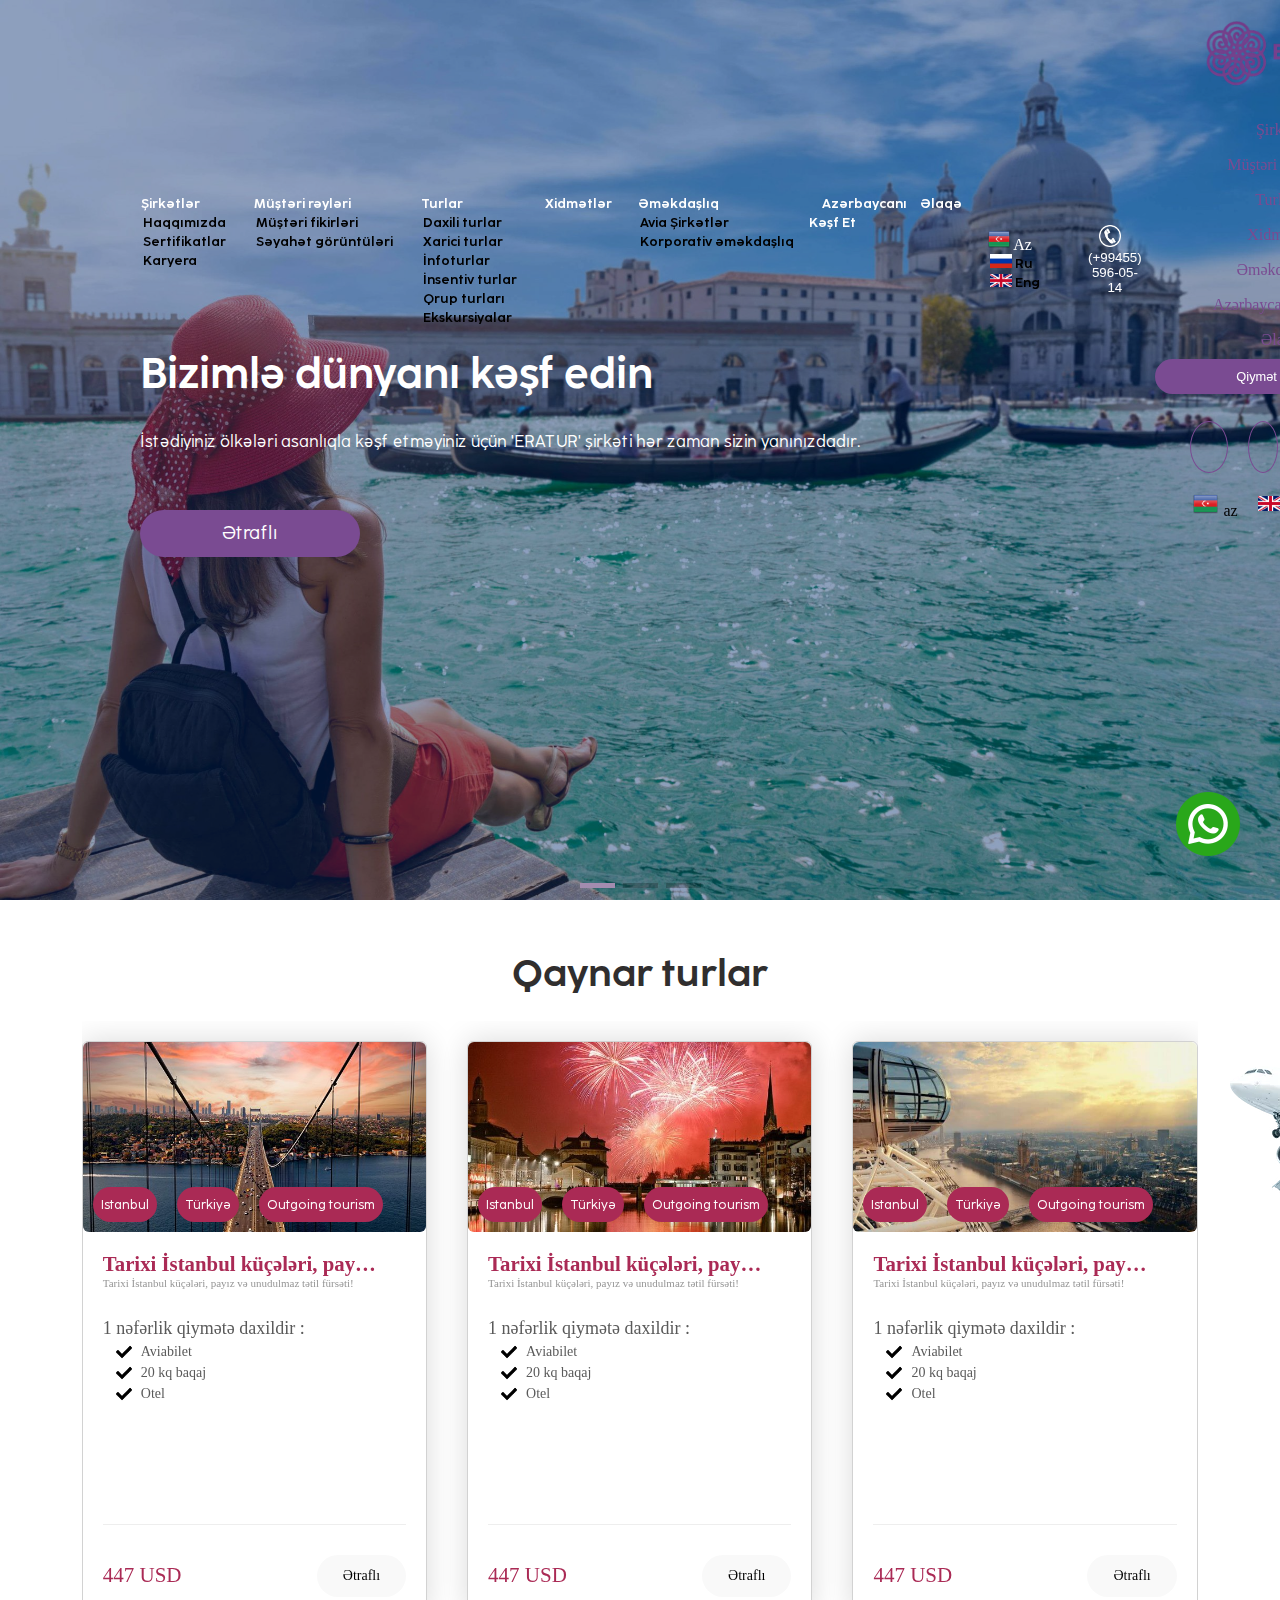
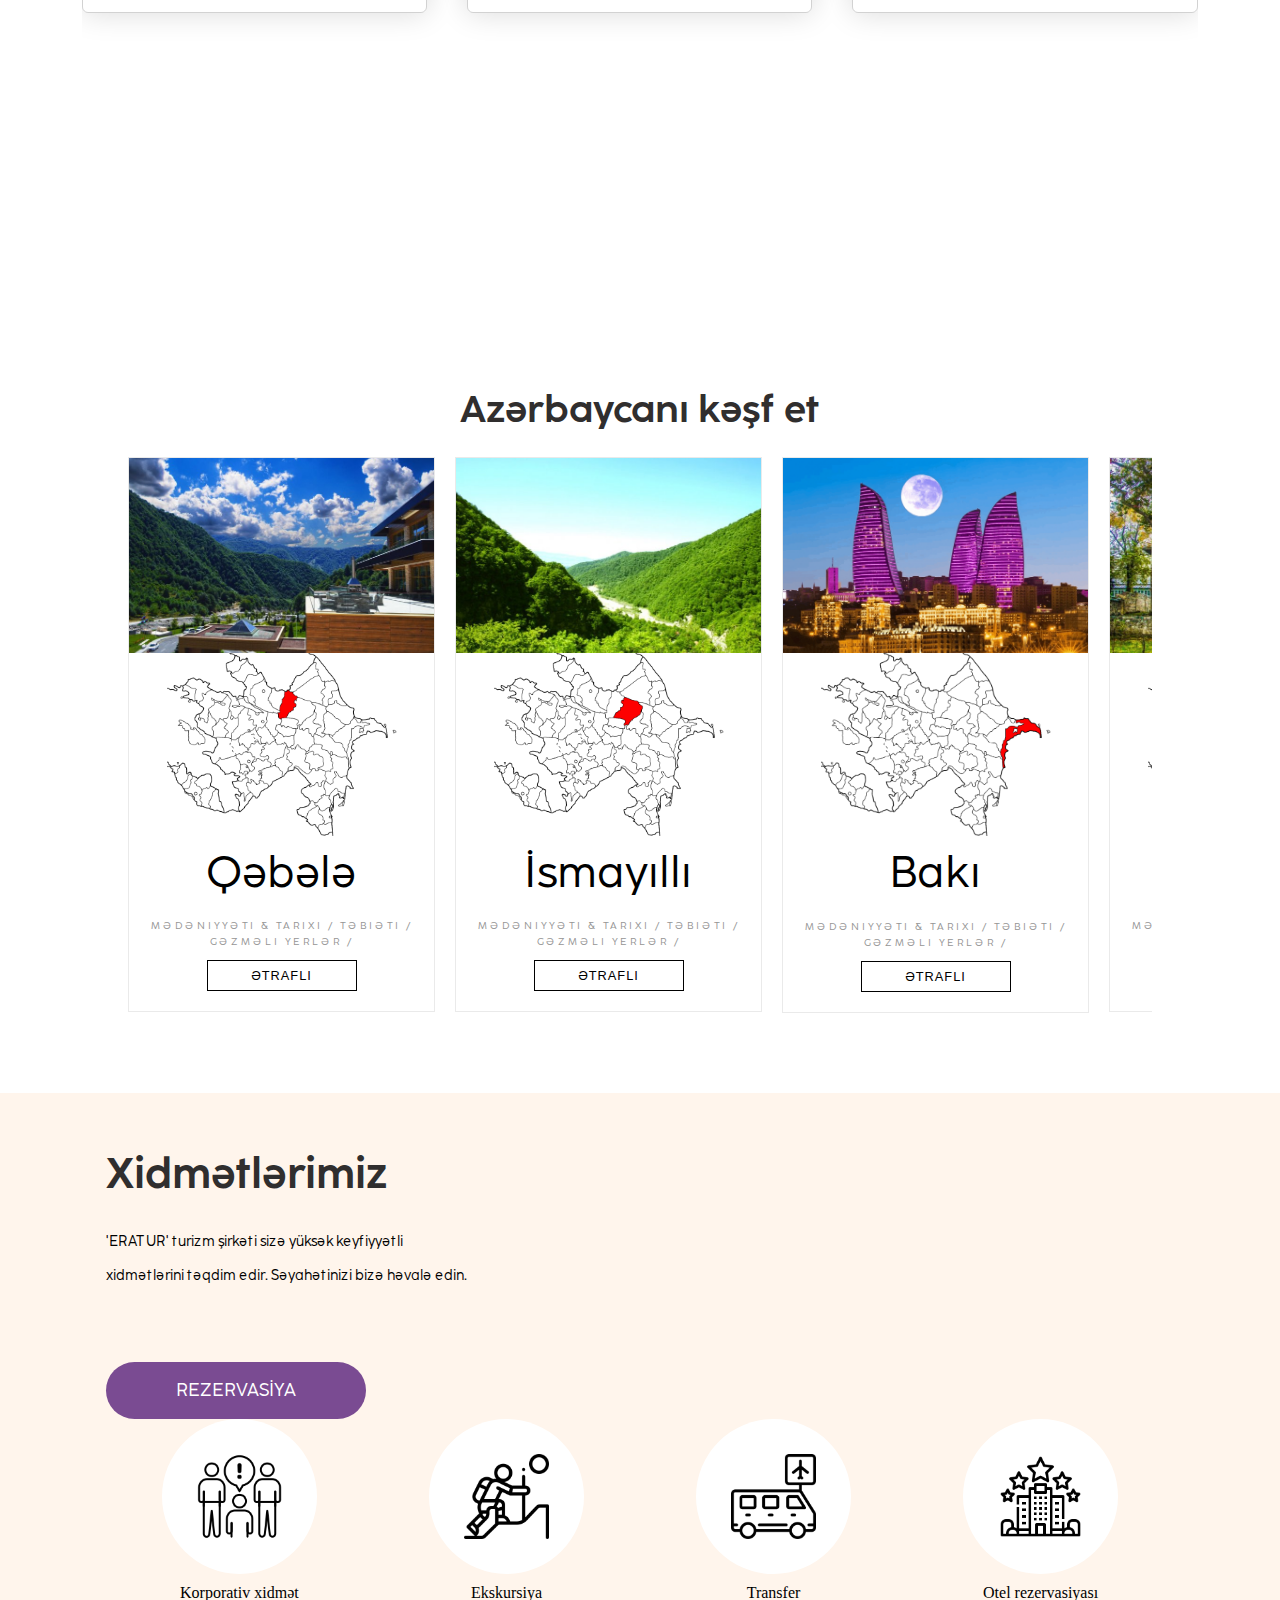
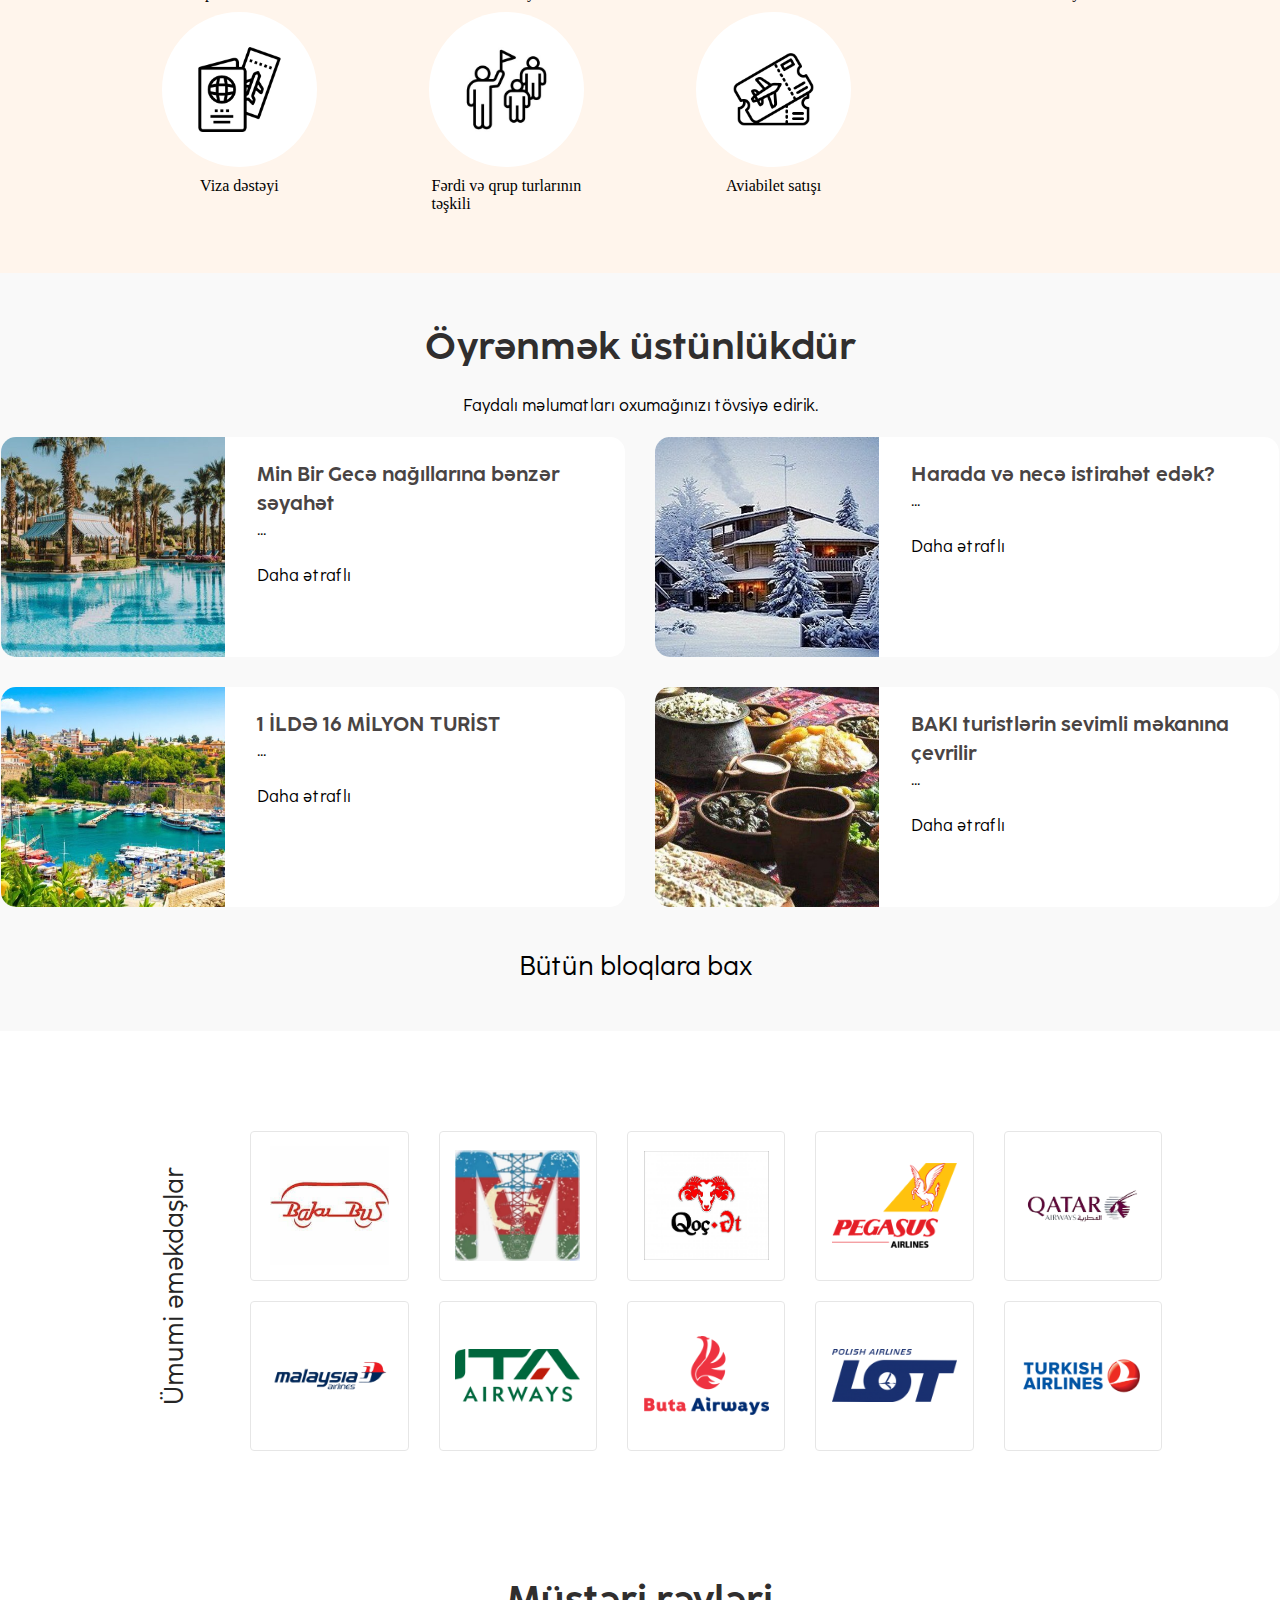
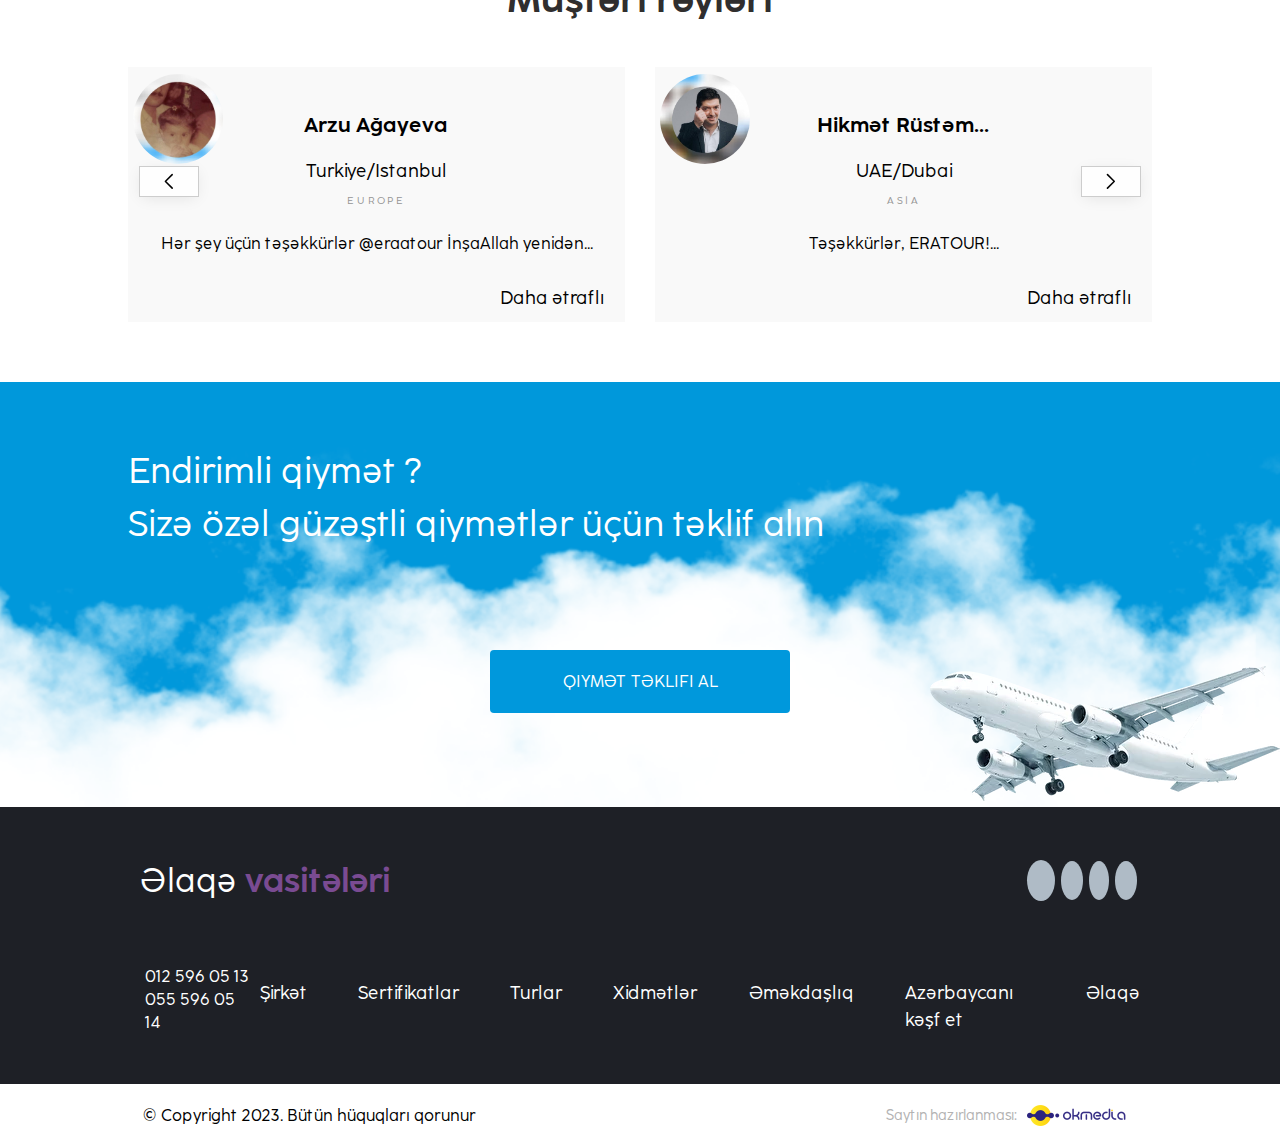
==== index.htm @ f9dd4d33 "footer copyright" ====
<!DOCTYPE html>
<html lang="en">

<head>
	<meta charset="UTF-8">
	<meta name="viewport" content="width=device-width, initial-scale=1.0">
	<title>Era-tour - travel agency in Azerbaijan</title>
	<link rel="stylesheet" href="https://cdnjs.cloudflare.com/ajax/libs/font-awesome/6.5.1/css/all.min.css"
		integrity="sha512-DTOQO9RWCH3ppGqcWaEA1BIZOC6xxalwEsw9c2QQeAIftl+Vegovlnee1c9QX4TctnWMn13TZye+giMm8e2LwA=="
		crossorigin="anonymous" referrerpolicy="no-referrer" />
	<link rel="shortcut icon" href="https://eratur.az/img/ERATUR-logo-ai.ico" type="image/x-icon">
	<link rel="stylesheet" href="css/style.css">
	<link rel="stylesheet" href="css/reset.css">
	<link rel="stylesheet" href="css/font.css">
	<link rel="stylesheet" href="css/slider.css">
	<link rel="stylesheet" href="css/bootstrapCss.css">
	<link rel="stylesheet" href="https://cdn.jsdelivr.net/npm/swiper@11/swiper-bundle.min.css" />
	<link href="https://cdn.jsdelivr.net/npm/bootstrap@5.3.2/dist/css/bootstrap.min.css" rel="stylesheet"
		integrity="sha384-T3c6CoIi6uLrA9TneNEoa7RxnatzjcDSCmG1MXxSR1GAsXEV/Dwwykc2MPK8M2HN" crossorigin="anonymous">
</head>

<body>
	<header>
		<audio id="ses">
			<source src="img/xumaritBrat.ogg" type="audio/ogg">
		</audio>
		<nav>
			<div class="container">
				<a href="#" id="logo"><img src="img/ERATUR-logo-yeni1.png" alt="Sayt Logo" /></a>

				<div id="menu1">
					<div class="dropdown">
						<a href="#" id="menuElem" class="menuItem" data-mdb-toggle="dropdown"
							aria-expanded="false">Şirkətlər</a>
						<ul class="dropdown-menu" aria-labelledby="dropdownMenuButton">
							<li><a class="dropdown-item" href="#">Haqqımızda</a></li>
							<li><a class="dropdown-item" href="#">Sertifikatlar</a></li>
							<li><a class="dropdown-item" href="#">Karyera</a></li>
						</ul>
					</div>

					<div class="dropdown">
						<a href="#" id="menuElem" class="menuItem" data-mdb-toggle="dropdown"
							aria-expanded="false">Müştəri
							rəyləri</a>
						<ul class="dropdown-menu" aria-labelledby="dropdownMenuButton">
							<li><a class="dropdown-item" href="#">Müştəri fikirləri</a></li>
							<li><a class="dropdown-item" href="#">Səyahət görüntüləri</a></li>
						</ul>
					</div>

					<div class="dropdown">
						<a href="#" id="menuElem" class="menuItem" data-mdb-toggle="dropdown"
							aria-expanded="false">Turlar</a>
						<ul class="dropdown-menu" aria-labelledby="dropdownMenuButton">
							<li><a class="dropdown-item" href="#">Daxili turlar</a></li>
							<li><a class="dropdown-item" href="#">Xarici turlar</a></li>
							<li><a class="dropdown-item" href="#">İnfoturlar</a></li>
							<li><a class="dropdown-item" href="#">İnsentiv turlar</a></li>
							<li><a class="dropdown-item" href="#">Qrup turları</a></li>
							<li><a class="dropdown-item" href="#">Ekskursiyalar </a></li>
						</ul>
					</div>

					<div class="dropdown">
						<a href="#" id="menuElem" class="menuItem">Xidmətlər</a>
					</div>

					<div class="dropdown">
						<a href="#" id="menuElem" class="menuItem" data-mdb-toggle="dropdown"
							aria-expanded="false">Əməkdaşlıq</a>
						<ul class="dropdown-menu" aria-labelledby="dropdownMenuButton">
							<li><a class="dropdown-item" href="#">Avia Şirkətlər</a></li>
							<li><a class="dropdown-item" href="#">Korporativ əməkdaşlıq</a></li>
						</ul>
					</div>

					<div class="dropdown">
						<a href="#" id="menuElem" class="menuItem">Azərbaycanı Kəşf Et</a>
					</div>

					<div class="dropdown">
						<a href="#" id="menuElem" class="menuItem">Əlaqə</a>
					</div>

				</div>

				<div class="navContact">
					<div class="dropdown">
						<a href="#" class="navBtn" data-mdb-toggle="dropdown" aria-expanded="false"><img
								class="miniFlag" src="img/az.png" alt="az bayraq"> <b>Az</b></a>
						<ul class="dropdown-menu" aria-labelledby="dropdownMenuButton">
							<li><a class="dropdown-item" href="#"><img class="miniFlag" src="img/russianflag.png"
										alt="rus flag"> Ru</a></li>
							<li><a class="dropdown-item" href="#"><img class="miniFlag" src="img/ukFlag.png"
										alt="UK flag"> Eng</a></li>
						</ul>
					</div>
					<button id="tel" class="navBtn"><img class="miniFlag" src="img/telefonLogo.svg" alt="wp logo">
						<b>(+99455) 596-05-14</b></button>
				</div>

				<div class="offcanvas offcanvas-end" tabindex="-1" id="offcanvasRight"
					aria-labelledby="offcanvasRightLabel" aria-modal="true" role="dialog">
					<div class="offcanvas-header">
						<button type="button" onclick="showMenu()" class="btn-close" data-bs-dismiss="offcanvas"
							aria-label="Close">
							<!-- <i class="fa-solid fa-xmark"></i> -->
						</button>
					</div>
					<div class="offcanvas-body">
						<div class="canvas-logo">
							<a href="#">
								<img src="img/ERATUR-logo-yeni1.png" alt="">
							</a>
						</div>
						<div class="canvas-menu">
							<ul>
								<li onclick="openDrop1()">Şirkət <span>ˬ</span>
									<ul id="cDrop1" class="cDrop">
										<li><a href="">Haqqımızda</a></li>
										<li><a href="">Sertifikatlar</a></li>
										<li><a href="">Karyera</a></li>
									</ul>
								</li>
								<li onclick="openDrop2()">Müştəri rəyləri <span>ˬ</span>
									<ul id="cDrop2" class="cDrop">
										<li><a href="">Müştəri fikirləri</a></li>
										<li><a href="">Səyahət görüntüləri</a></li>
									</ul>
								</li>
								<li onclick="openDrop3()">Turlar <span>ˬ</span>
									<ul id="cDrop3" class="cDrop">
										<li><a href="">Daxili turlar</a></li>
										<li><a href="">Xarici turlar</a></li>
										<li><a href="">İnfoturlar</a></li>
										<li><a href="">İnsentiv turlar</a></li>
										<li><a href="">Qrup turları</a></li>
										<li><a href="">{Ekskursiyalar}</a></li>
									</ul>
								</li>
								<li><a href="">Xidmətlər</a></li>
								<li onclick="openDrop4()">Əməkdaşlıq <span>ˬ</span>
									<ul id="cDrop4" class="cDrop">
										<li><a href="">Avia Şirkət</a></li>
										<li><a href="">Korporativ Əməkdaşlıq</a></li>
									</ul>
								</li>
								<li><a href="">Azərbaycanı Kəşf Et</a></li>
								<li><a href="">Əlaqə</a></li>
							</ul>
							<button class="canvas-btn">Qiymət təklifi al</button>
						</div>
						<div class="canvas-icons">
							<a href="https://www.facebook.com/profile.php?id=100092662516750" target="_blank">
								<i class="fa-brands fa-facebook-f"></i>
							</a>
							<a href="https://instagram.com/eraatour?igshid=MzRlODBiNWFlZA==" target="_blank">
								<i class="fa-brands fa-instagram"></i>
							</a>
							<a href="https://www.youtube.com/@ERATUR" target="_blank">
								<i class="fa-brands fa-youtube"></i>
							</a>
							<a href="https://www.linkedin.com/mwlite/in/era-tur-241054278" target="_blank">
								<i class="fa-brands fa-linkedin"></i>
							</a>
						</div>
						<div class="canvas-flags">
							<li><a href="https://eratur.az/az/"><img src="/img/az.png" alt="Azerbaijan">az</a></li>
							<li><a href="https://eratur.az/en/"><img src="/img/ukFlag.png" alt="English">en</a></li>
							<li><a href="https://eratur.az/ru/"><img src="/img/russianflag.png" alt="Russian">ru</a>
							</li>
						</div>
					</div>
				</div>

				<div onclick="showMenu()" class="showMenuIcon" id="nav-icon1">
					<span></span>
					<span></span>
					<span></span>
				</div>
			</div>
		</nav>
		<div class="swiper mySwiper">
			<div class="swiper-wrapper">
				<div class="swiper-slide">
					<div class="gradient">
						<div class="container">
							<div class="sliderContent">
								<h1>Bizimlə dünyanı kəşf edin</h1>
								<p>
									İstədiyiniz ölkələri asanlıqla kəşf etməyiniz üçün 'ERATUR' şirkəti hər zaman sizin
									yanınızdadır.
								</p>
								<a href="/xarici-turlar/" class="slider-btn">Ətraflı
									<i class="fas fa-angle-double-right" aria-hidden="true"></i>
								</a>
							</div>
						</div>
					</div>
					<img src="img/8accb0d1d716949b020c15d1d7978ae1.jpg" alt="">

				</div>
				<div class="swiper-slide">
					<div class="gradient">
						<div class="container">
							<div class="sliderContent">
								<h1>Təbiətin gözəlliyindən həzz alın</h1>
								<p>
									Möhtəşəm təbiəti ilə məşhur ölkə seçimində sizə kömək edəcəyik.
								</p>
								<a href="/xarici-turlar/" class="slider-btn">Ətraflı
									<i class="fas fa-angle-double-right" aria-hidden="true"></i>
								</a>
							</div>
						</div>
					</div>
					<img src="img/slider-1.png" alt="">
				</div>
				<div class="swiper-slide">
					<div class="gradient">
						<div class="container">
							<div class="sliderContent">
								<h1>Sən xəyal et, biz reallaşdıraq</h1>
								<p>
									Avropanın istənilən ölkəsinə viza dəstəyi.
								</p>
								<a href="xarici-turlar/" class="slider-btn">Ətraflı
									<i class="fas fa-angle-double-right" aria-hidden="true"></i>
								</a>
							</div>
						</div>
					</div>
					<img src="img/slider-2.png" alt="">
				</div>
			</div>

			<div class="swiper-pagination"></div>
		</div>
		<div class="airplane">
			<img src="img/airplane.png" alt="təyyare">
		</div>
	</header>

	<main>
		<section class="tours">
			<div class="container2">
				<h2>Qaynar turlar</h2>
				<div class="swiper mySwiper">
					<div class="swiper-wrapper">
						<div class="swiper-slide">
							<div class="slideCard">
								<div class="cardTop bg1">
									<div class="sale"></div>
									<a href="#">
										<div class="cardLink">
											<div class="imgText">Istanbul</div>
											<div class="imgText">Türkiyə</div>
											<div class="imgText">Outgoing tourism</div>
										</div>
									</a>
								</div>
								<div class="cardBottom">
									<div class="cardInfo">
										<h3>Tarixi İstanbul küçələri, payız və unudulmaz tətil fürsəti!</h3>
										<p>
											Tarixi İstanbul küçələri, payız və unudulmaz tətil fürsəti!
										</p>
									</div>

									<div class="cardList">1 nəfərlik qiymətə daxildir :<br>
										<ul>
											<li>Aviabilet</li>
											<li>20 kq baqaj</li>
											<li>Otel</li>
										</ul>
									</div>

									<div class="cardBottom1">
										<i class="far fa-sun" aria-hidden="true"></i>
									</div>
									<div class="cardBottom2">
										<h4>
											447 USD
										</h4>
										<div class="cardBtn">
											<a
												href="https://eratur.az/xarici-turlar/173-tarixi-stanbul-kuceleri-payiz-ve-unudulmaz-tetil-furseti.html">
												<div class="card-bottom-2-left-button">
													Ətraflı
												</div>
											</a>
										</div>
									</div>
								</div>
							</div>
						</div>
						<div class="swiper-slide">
							<div class="slideCard">
								<div class="cardTop bg2">
									<div class="sale"></div>
									<a href="#">
										<div class="cardLink">
											<div class="imgText">Istanbul</div>
											<div class="imgText">Türkiyə</div>
											<div class="imgText">Outgoing tourism</div>
										</div>
									</a>
								</div>
								<div class="cardBottom">
									<div class="cardInfo">
										<h3>Tarixi İstanbul küçələri, payız və unudulmaz tətil fürsəti!</h3>
										<p>
											Tarixi İstanbul küçələri, payız və unudulmaz tətil fürsəti!
										</p>
									</div>

									<div class="cardList">1 nəfərlik qiymətə daxildir :<br>
										<ul>
											<li>Aviabilet</li>
											<li>20 kq baqaj</li>
											<li>Otel</li>
										</ul>
									</div>

									<div class="cardBottom1">
										<i class="far fa-sun" aria-hidden="true"></i>
									</div>
									<div class="cardBottom2">
										<h4>
											447 USD
										</h4>
										<div class="cardBtn">
											<a
												href="https://eratur.az/xarici-turlar/173-tarixi-stanbul-kuceleri-payiz-ve-unudulmaz-tetil-furseti.html">
												<div class="card-bottom-2-left-button">
													Ətraflı
												</div>
											</a>
										</div>
									</div>
								</div>
							</div>
						</div>
						<div class="swiper-slide">
							<div class="slideCard">
								<div class="cardTop bg3">
									<div class="sale"></div>
									<a href="#">
										<div class="cardLink">
											<div class="imgText">Istanbul</div>
											<div class="imgText">Türkiyə</div>
											<div class="imgText">Outgoing tourism</div>
										</div>
									</a>
								</div>
								<div class="cardBottom">
									<div class="cardInfo">
										<h3>Tarixi İstanbul küçələri, payız və unudulmaz tətil fürsəti!</h3>
										<p>
											Tarixi İstanbul küçələri, payız və unudulmaz tətil fürsəti!
										</p>
									</div>

									<div class="cardList">1 nəfərlik qiymətə daxildir :<br>
										<ul>
											<li>Aviabilet</li>
											<li>20 kq baqaj</li>
											<li>Otel</li>
										</ul>
									</div>

									<div class="cardBottom1">
										<i class="far fa-sun" aria-hidden="true"></i>
									</div>
									<div class="cardBottom2">
										<h4>
											447 USD
										</h4>
										<div class="cardBtn">
											<a
												href="https://eratur.az/xarici-turlar/173-tarixi-stanbul-kuceleri-payiz-ve-unudulmaz-tetil-furseti.html">
												<div class="card-bottom-2-left-button">
													Ətraflı
												</div>
											</a>
										</div>
									</div>
								</div>
							</div>
						</div>
						<div class="swiper-slide">
							<div class="slideCard">
								<div class="cardTop bg4">
									<div class="sale"></div>
									<a href="#">
										<div class="cardLink">
											<div class="imgText">Istanbul</div>
											<div class="imgText">Türkiyə</div>
											<div class="imgText">Outgoing tourism</div>
										</div>
									</a>
								</div>
								<div class="cardBottom">
									<div class="cardInfo">
										<h3>Tarixi İstanbul küçələri, payız və unudulmaz tətil fürsəti!</h3>
										<p>
											Tarixi İstanbul küçələri, payız və unudulmaz tətil fürsəti!
										</p>
									</div>

									<div class="cardList">1 nəfərlik qiymətə daxildir :<br>
										<ul>
											<li>Aviabilet</li>
											<li>20 kq baqaj</li>
											<li>Otel</li>
										</ul>
									</div>

									<div class="cardBottom1">
										<i class="far fa-sun" aria-hidden="true"></i>
									</div>
									<div class="cardBottom2">
										<h4>
											447 USD
										</h4>
										<div class="cardBtn">
											<a
												href="https://eratur.az/xarici-turlar/173-tarixi-stanbul-kuceleri-payiz-ve-unudulmaz-tetil-furseti.html">
												<div class="card-bottom-2-left-button">
													Ətraflı
												</div>
											</a>
										</div>
									</div>
								</div>
							</div>
						</div>
						<div class="swiper-slide">
							<div class="slideCard">
								<div class="cardTop bg5">
									<div class="sale"></div>
									<a href="#">
										<div class="cardLink">
											<div class="imgText">Istanbul</div>
											<div class="imgText">Türkiyə</div>
											<div class="imgText">Outgoing tourism</div>
										</div>
									</a>
								</div>
								<div class="cardBottom">
									<div class="cardInfo">
										<h3>Tarixi İstanbul küçələri, payız və unudulmaz tətil fürsəti!</h3>
										<p>
											Tarixi İstanbul küçələri, payız və unudulmaz tətil fürsəti!
										</p>
									</div>

									<div class="cardList">1 nəfərlik qiymətə daxildir :<br>
										<ul>
											<li>Aviabilet</li>
											<li>20 kq baqaj</li>
											<li>Otel</li>
										</ul>
									</div>

									<div class="cardBottom1">
										<i class="far fa-sun" aria-hidden="true"></i>
									</div>
									<div class="cardBottom2">
										<h4>
											447 USD
										</h4>
										<div class="cardBtn">
											<a
												href="https://eratur.az/xarici-turlar/173-tarixi-stanbul-kuceleri-payiz-ve-unudulmaz-tetil-furseti.html">
												<div class="card-bottom-2-left-button">
													Ətraflı
												</div>
											</a>
										</div>
									</div>
								</div>
							</div>
						</div>
						<div class="swiper-slide">
							<div class="slideCard">
								<div class="cardTop bg6">
									<div class="sale"></div>
									<a href="#">
										<div class="cardLink">
											<div class="imgText">Istanbul</div>
											<div class="imgText">Türkiyə</div>
											<div class="imgText">Outgoing tourism</div>
										</div>
									</a>
								</div>
								<div class="cardBottom">
									<div class="cardInfo">
										<h3>Tarixi İstanbul küçələri, payız və unudulmaz tətil fürsəti!</h3>
										<p>
											Tarixi İstanbul küçələri, payız və unudulmaz tətil fürsəti!
										</p>
									</div>

									<div class="cardList">1 nəfərlik qiymətə daxildir :<br>
										<ul>
											<li>Aviabilet</li>
											<li>20 kq baqaj</li>
											<li>Otel</li>
										</ul>
									</div>

									<div class="cardBottom1">
										<i class="far fa-sun" aria-hidden="true"></i>
									</div>
									<div class="cardBottom2">
										<h4>
											447 USD
										</h4>
										<div class="cardBtn">
											<a
												href="https://eratur.az/xarici-turlar/173-tarixi-stanbul-kuceleri-payiz-ve-unudulmaz-tetil-furseti.html">
												<div class="card-bottom-2-left-button">
													Ətraflı
												</div>
											</a>
										</div>
									</div>
								</div>
							</div>
						</div>
						<div class="swiper-slide">
							<div class="slideCard">
								<div class="cardTop bg7">
									<div class="sale"></div>
									<a href="#">
										<div class="cardLink">
											<div class="imgText">Istanbul</div>
											<div class="imgText">Türkiyə</div>
											<div class="imgText">Outgoing tourism</div>
										</div>
									</a>
								</div>
								<div class="cardBottom">
									<div class="cardInfo">
										<h3>Tarixi İstanbul küçələri, payız və unudulmaz tətil fürsəti!</h3>
										<p>
											Tarixi İstanbul küçələri, payız və unudulmaz tətil fürsəti!
										</p>
									</div>

									<div class="cardList">1 nəfərlik qiymətə daxildir :<br>
										<ul>
											<li>Aviabilet</li>
											<li>20 kq baqaj</li>
											<li>Otel</li>
										</ul>
									</div>

									<div class="cardBottom1">
										<i class="far fa-sun" aria-hidden="true"></i>
									</div>
									<div class="cardBottom2">
										<h4>
											447 USD
										</h4>
										<div class="cardBtn">
											<a
												href="https://eratur.az/xarici-turlar/173-tarixi-stanbul-kuceleri-payiz-ve-unudulmaz-tetil-furseti.html">
												<div class="card-bottom-2-left-button">
													Ətraflı
												</div>
											</a>
										</div>
									</div>
								</div>
							</div>
						</div>
						<div class="swiper-slide">
							<div class="slideCard">
								<div class="cardTop bg8">
									<div class="sale"></div>
									<a href="#">
										<div class="cardLink">
											<div class="imgText">Istanbul</div>
											<div class="imgText">Türkiyə</div>
											<div class="imgText">Outgoing tourism</div>
										</div>
									</a>
								</div>
								<div class="cardBottom">
									<div class="cardInfo">
										<h3>Tarixi İstanbul küçələri, payız və unudulmaz tətil fürsəti!</h3>
										<p>
											Tarixi İstanbul küçələri, payız və unudulmaz tətil fürsəti!
										</p>
									</div>

									<div class="cardList">1 nəfərlik qiymətə daxildir :<br>
										<ul>
											<li>Aviabilet</li>
											<li>20 kq baqaj</li>
											<li>Otel</li>
										</ul>
									</div>

									<div class="cardBottom1">
										<i class="far fa-sun" aria-hidden="true"></i>
									</div>
									<div class="cardBottom2">
										<h4>
											447 USD
										</h4>
										<div class="cardBtn">
											<a
												href="https://eratur.az/xarici-turlar/173-tarixi-stanbul-kuceleri-payiz-ve-unudulmaz-tetil-furseti.html">
												<div class="card-bottom-2-left-button">
													Ətraflı
												</div>
											</a>
										</div>
									</div>
								</div>
							</div>
						</div>
						<div class="swiper-slide">
							<div class="slideCard">
								<div class="cardTop bg9">
									<div class="sale"></div>
									<a href="#">
										<div class="cardLink">
											<div class="imgText">Istanbul</div>
											<div class="imgText">Türkiyə</div>
											<div class="imgText">Outgoing tourism</div>
										</div>
									</a>
								</div>
								<div class="cardBottom">
									<div class="cardInfo">
										<h3>Tarixi İstanbul küçələri, payız və unudulmaz tətil fürsəti!</h3>
										<p>
											Tarixi İstanbul küçələri, payız və unudulmaz tətil fürsəti!
										</p>
									</div>

									<div class="cardList">1 nəfərlik qiymətə daxildir :<br>
										<ul>
											<li>Aviabilet</li>
											<li>20 kq baqaj</li>
											<li>Otel</li>
										</ul>
									</div>

									<div class="cardBottom1">
										<i class="far fa-sun" aria-hidden="true"></i>
									</div>
									<div class="cardBottom2">
										<h4>
											447 USD
										</h4>
										<div class="cardBtn">
											<a
												href="https://eratur.az/xarici-turlar/173-tarixi-stanbul-kuceleri-payiz-ve-unudulmaz-tetil-furseti.html">
												<div class="card-bottom-2-left-button">
													Ətraflı
												</div>
											</a>
										</div>
									</div>
								</div>
							</div>
						</div>
						<div class="swiper-slide">
							<div class="slideCard">
								<div class="cardTop bg10">
									<div class="sale"></div>
									<a href="#">
										<div class="cardLink">
											<div class="imgText">Istanbul</div>
											<div class="imgText">Türkiyə</div>
											<div class="imgText">Outgoing tourism</div>
										</div>
									</a>
								</div>
								<div class="cardBottom">
									<div class="cardInfo">
										<h3>Tarixi İstanbul küçələri, payız və unudulmaz tətil fürsəti!</h3>
										<p>
											Tarixi İstanbul küçələri, payız və unudulmaz tətil fürsəti!
										</p>
									</div>

									<div class="cardList">1 nəfərlik qiymətə daxildir :<br>
										<ul>
											<li>Aviabilet</li>
											<li>20 kq baqaj</li>
											<li>Otel</li>
										</ul>
									</div>

									<div class="cardBottom1">
										<i class="far fa-sun" aria-hidden="true"></i>
									</div>
									<div class="cardBottom2">
										<h4>
											447 USD
										</h4>
										<div class="cardBtn">
											<a
												href="https://eratur.az/xarici-turlar/173-tarixi-stanbul-kuceleri-payiz-ve-unudulmaz-tetil-furseti.html">
												<div class="card-bottom-2-left-button">
													Ətraflı
												</div>
											</a>
										</div>
									</div>
								</div>
							</div>
						</div>
						<div class="swiper-slide">
							<div class="slideCard">
								<div class="cardTop bg11">
									<div class="sale"></div>
									<a href="#">
										<div class="cardLink">
											<div class="imgText">Istanbul</div>
											<div class="imgText">Türkiyə</div>
											<div class="imgText">Outgoing tourism</div>
										</div>
									</a>
								</div>
								<div class="cardBottom">
									<div class="cardInfo">
										<h3>Tarixi İstanbul küçələri, payız və unudulmaz tətil fürsəti!</h3>
										<p>
											Tarixi İstanbul küçələri, payız və unudulmaz tətil fürsəti!
										</p>
									</div>

									<div class="cardList">1 nəfərlik qiymətə daxildir :<br>
										<ul>
											<li>Aviabilet</li>
											<li>20 kq baqaj</li>
											<li>Otel</li>
										</ul>
									</div>

									<div class="cardBottom1">
										<i class="far fa-sun" aria-hidden="true"></i>
									</div>
									<div class="cardBottom2">
										<h4>
											447 USD
										</h4>
										<div class="cardBtn">
											<a
												href="https://eratur.az/xarici-turlar/173-tarixi-stanbul-kuceleri-payiz-ve-unudulmaz-tetil-furseti.html">
												<div class="card-bottom-2-left-button">
													Ətraflı
												</div>
											</a>
										</div>
									</div>
								</div>
							</div>
						</div>
						<div class="swiper-slide">
							<div class="slideCard">
								<div class="cardTop bg12">
									<div class="sale"></div>
									<a href="#">
										<div class="cardLink">
											<div class="imgText">Istanbul</div>
											<div class="imgText">Türkiyə</div>
											<div class="imgText">Outgoing tourism</div>
										</div>
									</a>
								</div>
								<div class="cardBottom">
									<div class="cardInfo">
										<h3>Tarixi İstanbul küçələri, payız və unudulmaz tətil fürsəti!</h3>
										<p>
											Tarixi İstanbul küçələri, payız və unudulmaz tətil fürsəti!
										</p>
									</div>

									<div class="cardList">1 nəfərlik qiymətə daxildir :<br>
										<ul>
											<li>Aviabilet</li>
											<li>20 kq baqaj</li>
											<li>Otel</li>
										</ul>
									</div>

									<div class="cardBottom1">
										<i class="far fa-sun" aria-hidden="true"></i>
									</div>
									<div class="cardBottom2">
										<h4>
											447 USD
										</h4>
										<div class="cardBtn">
											<a
												href="https://eratur.az/xarici-turlar/173-tarixi-stanbul-kuceleri-payiz-ve-unudulmaz-tetil-furseti.html">
												<div class="card-bottom-2-left-button">
													Ətraflı
												</div>
											</a>
										</div>
									</div>
								</div>
							</div>
						</div>
					</div>
				</div>

			</div>
		</section>

		<section class="discover container">
			<h2>Azərbaycanı kəşf et</h2>
			<div class="swiper mySwiper">
				<div class="swiper-wrapper">
					<div class="swiper-slide">
						<div class="dis-card">
							<div class="dis-img">
								<img src="img/1687344690_qebele.jpg" alt="">
							</div>
							<div class="dis-content">
								<img src="img/1687344575_qebelemap.png" alt="">
								<h3>Qəbələ</h3>
								<p>mədəniyyəti & tarixi / təbiəti / gəzməli yerlər /</p>
								<button>ətraflı</button>
							</div>
						</div>
					</div>
					<div class="swiper-slide">
						<div class="dis-card">
							<div class="dis-img">
								<img src="img/1687315822_ismayilli1.jpg" alt="">
							</div>
							<div class="dis-content">
								<img src="img/1687315607_ismayillimap.png" alt="">
								<h3>İsmayıllı</h3>
								<p>mədəniyyəti & tarixi / təbiəti / gəzməli yerlər /</p>
								<button>ətraflı</button>
							</div>
						</div>
					</div>
					<div class="swiper-slide">
						<div class="dis-card">
							<div class="dis-img">
								<img src="img/baki.png" alt="">
							</div>
							<div class="dis-content">
								<img src="img/bakimap.png" alt="">
								<h3>Bakı</h3>
								<p>mədəniyyəti & tarixi / təbiəti / gəzməli yerlər /</p>
								<button>ətraflı</button>
							</div>
						</div>
					</div>
					<div class="swiper-slide">
						<div class="dis-card">
							<div class="dis-img">
								<img src="img/1687294357_seki1.jpg" alt="">
							</div>
							<div class="dis-content">
								<img src="img/1687294670_sekimap.png" alt="">
								<h3>Şəki</h3>
								<p>mədəniyyəti & tarixi / təbiəti / gəzməli yerlər /</p>
								<button>ətraflı</button>
							</div>
						</div>
					</div>
				</div>
				<div class="swiper-button-next"></div>
				<div class="swiper-button-prev"></div>
			</div>
		</section>



		<section class="services">
			<div class="container2">
				<div class="col-lg-4 col-md-12 servisTop">
					<div class="row">
						<h5 class="col-12">Xidmətlərimiz</h5>
						<p class="col-12">'ERATUR' turizm şirkəti sizə yüksək keyfiyyətli
							<br>
							xidmətlərini təqdim edir. Səyahətinizi bizə həvalə edin.
							<br>
						</p>
						<!-- <a href="" class="col-lg-12 col-md-6 cent reservstart"></a> -->
						<button class="serBtn">REZERVASİYA <i class="fas fa-angle-double-right" aria-hidden="true"></i>
						</button>
					</div>
				</div>

				<div class="col-lg-8 col-md-12">
					<div class="servisIcons">
						<div class="servisIcon">
							<a href="#"><img src="img/icon.png" alt=""></a>
							<span>Korporativ xidmət</span>
						</div>
						<div class="servisIcon">
							<a href="#"><img src="img/icon1 (1).png" alt=""></a>
							<span>Ekskursiya</span>
						</div>
						<div class="servisIcon">
							<a href="#"><img src="img/icon (2).png" alt=""></a>
							<span>Transfer</span>
						</div>
						<div class="servisIcon">
							<a href="#"><img src="img/icon (3).png" alt=""></a>
							<span>Otel rezervasiyası</span>
						</div>
						<div class="servisIcon">
							<a href="#"><img src="img/icon (4).png" alt=""></a>
							<span>Viza dəstəyi</span>
						</div>
						<div class="servisIcon">
							<a href="#"><img src="img/icon (1).jpg" alt=""></a>
							<span class="text-center">Fərdi və qrup turlarının <br> təşkili</span>
						</div>
						<div class="servisIcon">
							<a href="#"><img src="img/icon (5).png" alt=""></a>
							<span>Aviabilet satışı</span>
						</div>
					</div>
				</div>
			</div>
		</section>


		<section class="info">
			<div class="container">
				<div class="info-title">
					<h2>Öyrənmək üstünlükdür</h2>
					<p>Faydalı məlumatları oxumağınızı tövsiyə edirik.</p>
				</div>
				<div class="info-cards">
					<div class="info-card">
						<div class="info-img">
							<img src="img/info1.jpg" alt="">
						</div>
						<div class="info-content">
							<p>Min Bir Gecə nağıllarına bənzər səyahət</p>
							<span>...</span>
							<a href="">Daha ətraflı <i class="fa-solid fa-arrow-right-long"></i></a>
						</div>
					</div>
					<div class="info-card">
						<div class="info-img">
							<img src="img/info2.jpg" alt="">
						</div>
						<div class="info-content">
							<p>Harada və necə istirahət edək?</p>
							<span>...</span>
							<a href="">Daha ətraflı <i class="fa-solid fa-arrow-right-long"></i></a>
						</div>
					</div>
					<div class="info-card">
						<div class="info-img">
							<img src="img/info3.jpg" alt="">
						</div>
						<div class="info-content">
							<p>1 İLDƏ 16 MİLYON TURİST</p>
							<span>...</span>
							<a href="">Daha ətraflı <i class="fa-solid fa-arrow-right-long"></i></a>
						</div>
					</div>
					<div class="info-card">
						<div class="info-img">
							<img src="img/info4.jpg" alt="">
						</div>
						<div class="info-content">
							<p>BAKI turistlərin sevimli məkanına çevrilir</p>
							<span>...</span>
							<a href="">Daha ətraflı <i class="fa-solid fa-arrow-right-long"></i></a>
						</div>
					</div>
				</div>
			</div>
			<div class="info-link">
				<a href="">Bütün bloqlara bax <i class="fa-solid fa-arrow-right-long"></i></a>
			</div>
		</section>

		<section class="partner">
			<div class="container">
				<h6>Ümumi əməkdaşlar</h6>
				<div class="sliders">
					<div class="companySlider1">
						<div class="swiper mySwiper">
							<div class="swiper-wrapper">
								<div class="swiper-slide">
									<div class="partnerBox">
										<img src="img/partnerBox1.jpg" alt="Company Logo 1">
									</div>
								</div>

								<div class="swiper-slide">
									<div class="partnerBox">
										<img src="img/partnerBox2.jpg" alt="Company Logo 1">
									</div>
								</div>

								<div class="swiper-slide">
									<div class="partnerBox">
										<img src="img/partnerBox3.jpg" alt="Company Logo 1">
									</div>
								</div>

								<div class="swiper-slide">
									<div class="partnerBox">
										<img src="img/partnerBox4.png" alt="Company Logo 1">
									</div>
								</div>

								<div class="swiper-slide">
									<div class="partnerBox">
										<img src="img/partnerBox5.png" alt="Company Logo 1">
									</div>
								</div>

								<div class="swiper-slide">
									<div class="partnerBox">
										<img src="img/partnerBox6.png" alt="Company Logo 1">
									</div>
								</div>

								<div class="swiper-slide">
									<div class="partnerBox">
										<img src="img/partnerBox7.png" alt="Company Logo 1">
									</div>
								</div>

								<div class="swiper-slide">
									<div class="partnerBox">
										<img src="img/partnerBox8.png" alt="Company Logo 1">
									</div>
								</div>

								<div class="swiper-slide">
									<div class="partnerBox">
										<img src="img/partnerBox9.jpg" alt="Company Logo 1">
									</div>
								</div>

								<div class="swiper-slide">
									<div class="partnerBox">
										<img src="img/partnerBox10.jpg" alt="Company Logo 1">
									</div>
								</div>


							</div>
						</div>
					</div>
					<div class="companySlider2">
						<div class="swiper mySwiper">
							<div class="swiper-wrapper">
								<div class="swiper-slide">
									<div class="partnerBox">
										<img src="img/partnerBox11.png" alt="Company Logo 1">
									</div>
								</div>

								<div class="swiper-slide">
									<div class="partnerBox">
										<img src="img/partnerBox12.png" alt="Company Logo 1">
									</div>
								</div>

								<div class="swiper-slide">
									<div class="partnerBox">
										<img src="img/partnerBox13.png" alt="Company Logo 1">
									</div>
								</div>

								<div class="swiper-slide">
									<div class="partnerBox">
										<img src="img/partnerBox14.png" alt="Company Logo 1">
									</div>
								</div>

								<div class="swiper-slide">
									<div class="partnerBox">
										<img src="img/partnerBox15.png" alt="Company Logo 1">
									</div>
								</div>

								<div class="swiper-slide">
									<div class="partnerBox">
										<img src="img/partnerBox16.png" alt="Company Logo 1">
									</div>
								</div>

								<div class="swiper-slide">
									<div class="partnerBox">
										<img src="img/partnerBox17.png" alt="Company Logo 1">
									</div>
								</div>

								<div class="swiper-slide">
									<div class="partnerBox">
										<img src="img/partnerBox18.png" alt="Company Logo 1">
									</div>
								</div>
							</div>
						</div>
					</div>
				</div>
			</div>
		</section>

		<section class="comments container">
			<h2>Müştəri rəyləri</h2>
			<div class="swiper mySwiper">
				<div class="swiper-wrapper">
					<div class="swiper-slide">
						<div class="com-img"><img src="img/comments1.jpg" alt=""></div>
						<div class="comment">
							<h3>Arzu Ağayeva</h3>
							<div class="com-content">
								<p>Turkiye/Istanbul</p>
								<span>EUROPE</span>
							</div>
							<p>Hər şey üçün təşəkkürlər @eraatour İnşaAllah yenidən...</p>
							<div class="com-link">
								<a href="">Daha ətraflı <i class="fa-solid fa-arrow-right-long"></i></a>
							</div>
						</div>
					</div>
					<div class="swiper-slide">
						<div class="com-img"><img src="img/comments2.jpg" alt=""></div>
						<div class="comment">
							<h3>Hikmət Rüstəmov</h3>
							<div class="com-content">
								<p>UAE/Dubai</p>
								<span>ASİA</span>
							</div>
							<p>Təşəkkürlər, ERATOUR!...</p>
							<div class="com-link">
								<a href="">Daha ətraflı <i class="fa-solid fa-arrow-right-long"></i></a>
							</div>
						</div>
					</div>
					<div class="swiper-slide">
						<div class="com-img"><img src="img/comments3.webp" alt=""></div>
						<div class="comment">
							<h3>Bəhlul Novruzov</h3>
							<div class="com-content">
								<p>Spain/Barcelona</p>
								<span>EUROPE</span>
							</div>
							<p>Mən Era tour şirkəti sayəsində 2023-cü ilin...</p>
							<div class="com-link">
								<a href="">Daha ətraflı <i class="fa-solid fa-arrow-right-long"></i></a>
							</div>
						</div>
					</div>
					<div class="swiper-slide">
						<div class="com-img"><img src="img/comments4.webp" alt=""></div>
						<div class="comment">
							<h3>Lalə İmanova</h3>
							<div class="com-content">
								<p>İtalia/Roma</p>
								<span>EUROPE</span>
							</div>
							<p>Sizlərə möhtəşəm səyahətimin bir parçası olan...</p>
							<div class="com-link">
								<a href="">Daha ətraflı <i class="fa-solid fa-arrow-right-long"></i></a>
							</div>
						</div>
					</div>
				</div>
				<div class="swiper-button-next"></div>
				<div class="swiper-button-prev"></div>
			</div>
		</section>

	</main>
	<footer>
		<div class="footerSale">
			<div class="footerAirplane">
				<img src="img/airplane.png"
					alt="ey uçan quşlar dırırrım, bir qanad çalın dırırım, yar gələn yoldan bir xəbər alın dırıdım">
			</div>
			<div class="cloud">
				<div class="cloudContent">
					<div class="container">
						<h2 class="">Endirimli qiymət ? <br> Sizə özəl güzəştli qiymətlər üçün təklif alın</h2>
						<button type="button" class="btn btn-primary openModal" data-bs-toggle="modal"
							data-bs-target="#exampleModal" data-bs-whatever="@mdo">Qiymət təklifi al</button>
					</div>
				</div>
			</div>
		</div>

		<div class="f-dark">
			<div class="container">
				<div class="f-title">
					<h5>Əlaqə <span>vasitələri</span></h5>
					<div class="f-icons">
						<a href="https://www.facebook.com/profile.php?id=100092662516750" target="_blank">
							<i class="fa-brands fa-facebook-f"></i>
						</a>
						<a href="https://instagram.com/eraatour?igshid=MzRlODBiNWFlZA==" target="_blank">
							<i class="fa-brands fa-instagram"></i>
						</a>
						<a href="https://www.youtube.com/@ERATUR" target="_blank">
							<i class="fa-brands fa-youtube"></i>
						</a>
						<a href="https://www.linkedin.com/mwlite/in/era-tur-241054278" target="_blank">
							<i class="fa-brands fa-linkedin"></i>
						</a>
					</div>
				</div>
				<div class="f-menu">
					<div>
						<div>
							<i class="fa-solid fa-phone"></i>
							<p>012 596 05 13</p>
						</div>
						<div>
							<i class="fa-solid fa-phone"></i>
							<p>055 596 05 14</p>
						</div>
					</div>
					<ul>
						<li><a href="">Şirkət</a></li>
						<li><a href="">Sertifikatlar</a></li>
						<li><a href="">Turlar</a></li>
						<li><a href="">Xidmətlər</a></li>
						<li><a href="">Əməkdaşlıq</a></li>
						<li><a href="">Azərbaycanı kəşf et</a></li>
						<li><a href="">Əlaqə</a></li>
					</ul>
				</div>
			</div>
		</div>

		<div class="f-copy">
			<div class="container">
				<div class="copy-text">
					<p>&copy; Copyright 2023. Bütün hüquqları qorunur</p>
				</div>
				<div class="copy-logo">
					<p>Saytın hazırlanması:</p>
					<img src="img/okmedialogo.png" alt="">
				</div>
			</div>
		</div>


	</footer>

	<a href="https://wa.me/994709233313" target="_blank" class="wpIcon"><img src="img/whatsapp.png" alt=""></a>



	<!-- Swiper JS -->
	<script src="Js/navBar.js"></script>
	<script src="Js/airplane.js"></script>
	<script src="Js/audio.js"></script>
	<script src="Js/script.js"></script>
	<script src="https://cdn.jsdelivr.net/npm/swiper@11/swiper-bundle.min.js"></script>
	<script src="Js/swiper.js"></script>
	<script src="https://cdn.jsdelivr.net/npm/bootstrap@5.3.2/dist/js/bootstrap.bundle.min.js"
		integrity="sha384-C6RzsynM9kWDrMNeT87bh95OGNyZPhcTNXj1NW7RuBCsyN/o0jlpcV8Qyq46cDfL"
		crossorigin="anonymous"></script>
</body>

</html>
---- css/style.css ----
* {
    /* font-family: "CocoSharp" !important; */
    font-weight: 400;
}

body {
    overflow-x: hidden;
}

header,
main,
footer {
    overflow: hidden;
}

nav {
    height: 100px;
    width: 100%;
    display: flex;
    align-items: center;
    justify-content: center;
    position: fixed;
    z-index: 3;
}

.container {
    width: 80%;
    margin: auto;
}

nav .container {
    display: flex;
    align-items: center;
    justify-content: space-between;
}

#logo {
    display: block;
    width: 150px;
    height: 70px;
    filter: brightness(100);
}

#logo img {
    width: 100%;
}

.filter {
    filter: initial !important;
}

#menu1,
.navContact {
    display: none;
}


.gradient {
    width: 100%;
    height: 100%;
    display: flex;
    align-items: center;
    justify-content: center;
    color: white;
    position: absolute;
    background-color: #002a6e70;
}

h1 {
    color: white;
    font-weight: 600 !important;
    font-family: "CocoSharp" !important;
    font-size: 25px !important;
    /* margin-bottom: 20px; */
}

.sliderContent {
    font-family: "CocoSharp" !important;
    text-align: left;
    padding: 0 12px;
    display: flex;
    flex-direction: column;
    gap: 20px;
}

.sliderContent p {
    font-size: 16px;
    padding-bottom: 32px;
    line-height: 33px;
}

.slider-btn {
    cursor: pointer;
    background: #7a4b92;
    width: 220px;
    padding: 10px 15px;
    border-radius: 30px;
    color: white;
    text-align: center;
    display: block;
    font-size: 18px;
    transition-duration: 300ms;
}


.offcanvas {
    width: 100vw !important;
    z-index: 9999 !important;
}

.offcanvas-body {
    display: flex;
    flex-direction: column;
    gap: 30px;
    align-items: center;
    text-align: center;
}

.canvas-logo img {
    max-width: 150px;
}

.canvas-menu ul {
    margin: 0;
    padding: 0;
    list-style: none;
    display: flex;
    flex-direction: column;
    gap: 17px;
    color: #7A4B92;
    cursor: pointer;
}

.canvas-menu ul span {
    font-weight: bold;
}

.canvas-menu ul li a {
    color: #7A4B92;
}

a {
    text-decoration: none !important;
}

.canvas-btn {
    min-width: 250px;
    border: 0;
    color: #fff;
    background-color: #7A4B92;
    padding: 10px 0;
    border-radius: 20px;
    font-size: .8rem;
    margin: 10px 0;
}

.canvas-icons i {
    color: #7A4B92;
    margin: 0 10px;
    font-size: 1.5rem;
    border: 1px solid #7A4B92;
    padding: 12px 14px;
    border-radius: 50%;
}

.fa-facebook-f {
    padding: 12px 18px !important;
}

.fa-youtube {
    padding: 12px 10px !important;
}

.canvas-flags {
    display: flex;
    align-items: center;
    justify-content: center;
    gap: 20px;
    list-style: none;
}

.canvas-flags img {
    max-width: 25px;
    margin-right: 5px;
}

.canvas-flags a {
    color: #000;
}

.cDrop {
    margin: 15px 0 !important;
}

#cDrop1,
#cDrop2,
#cDrop3,
#cDrop4 {
    display: none;
}


#nav-icon1 {
    width: 20px;
    height: 20px;
    position: relative;
    /* margin: 0 auto; */
    transform: rotate(0deg);
    -o-transition: 0.5s ease-in-out;
    transition: 0.5s ease-in-out;
    cursor: pointer;
}

#nav-icon1 span:nth-child(1) {
    top: 0px;
}

#nav-icon1 span:nth-child(2) {
    top: 8px;
}

#nav-icon1 span:nth-child(3) {
    top: 16px;
    width: 60%;
}

#nav-icon1 span {
    display: block;
    position: absolute;
    height: 2px;
    width: 100%;
    background: #fff;
    border-radius: 9px;
    opacity: 1;
    left: 0;
    transform: rotate(0deg);
    transition: 0.25s ease-in-out;
    overflow: hidden;
}

.bgPurple * {
    background-color: #7A4B92 !important;
}


.airplane {
    position: absolute;
    right: -300px;
    bottom: -300px;
    animation: headerAnimation 9s infinite;
    z-index: 99;
}


.wpIcon {
    position: fixed;
    bottom: 40px;
    right: 40px;
    z-index: 5;
}

@keyframes headerAnimation {
    0% {
        right: -300px;
        bottom: -300px;
    }

    100% {
        right: 100vw;
        bottom: 100vh
    }
}

/* Main hissesine giris  */
.tours {
    margin: 45px 0;
}

h2 {
    color: rgb(48, 46, 46);
    text-align: center;
    font-size: 1.5em !important;
    margin-bottom: 20px !important;
    font-weight: 600 !important;
    font-family: "CocoSharp" !important;
    margin-bottom: 15px;
}

.tours .swiper {
    padding: 20px 0;
}

.tours .swiper-slide {
    box-shadow: rgba(0, 0, 0, 0.15) 0px 0px 30px;
    height: min-content;
}

.container2 {
    padding: 0 12px;
}

.cardTop {
    height: 190px;
    object-fit: cover;
    border-radius: 0.375rem;
}

.bg1 {
    background: url("../img/tour1.jpg") center/cover;
}

.bg2 {
    background: url("../img/tour2.jpg") center/cover;
}

.bg3 {
    background: url("../img/tour3.jpg") center/cover;
}

.bg4 {
    background: url("../img/tour4.jpg") center/cover;
}

.bg5 {
    background: url("../img/tour5.jpg") center/cover;
}

.bg6 {
    background: url("../img/tour6.jpg") center/cover;
}

.bg7 {
    background: url("../img/tour7.webp") center/cover;
}

.bg8 {
    background: url("../img/tour8.jpg") center/cover;
}

.bg9 {
    background: url("../img/tour9.jpg") center/cover;
}

.bg10 {
    background: url("../img/tour10.webp") center/cover;
}

.bg11 {
    background: url("../img/tour11.jpg") center/cover;
}

.bg12 {
    background: url("../img/tour12.jpg") center/cover;
}

.cardTop a {
    display: block;
    height: 100%;
}

.cardLink {
    height: 100%;
    display: flex;
    justify-content: start;
    align-items: flex-end;
}

.imgText {
    background-color: #aa2a55;
    border-radius: 22px;
    padding: 8px;
    font-size: 13px;
    margin: 0 10px 10px 10px;
    color: #fff;
    font-family: CocoSharp !important;
}

.cardBottom {
    padding: 20px 20px 15px 20px;
    text-align: left;
}

h3 {
    text-align: start;
    color: #aa2a55 !important;
    cursor: pointer;
    font-size: 1.3rem;
    font-weight: bold;
    line-height: 1.2;
    text-overflow: ellipsis;
    overflow: hidden;
    white-space: nowrap;
    width: 91%;
    margin: 0 !important;
}

.cardBottom p {
    color: #979797;
    font-size: 11px;
    font-weight: inherit;
    text-align: start;
    height: 26px;
}

.cardList {
    margin-top: 15px;
    margin-bottom: 10px;
    color: #5a5a5a;
    text-align: start;
}

.cardList ul {
    height: 170px;
    padding: 0 0 0 13px;
}

.cardList ul li {
    font-size: 14px;
    list-style: none;
    background: url(/img/fa-check.png) no-repeat;
    background-size: 16px;
    padding-left: 25px;
    background-position: 0px center;
    margin: 5px 0;
}

.cardBottom1 {
    text-align: right;
}

.cardBottom2 {
    display: flex;
    justify-content: space-between;
    align-items: center;
    padding-top: 30px;
    border-top: 1px solid #eee;
}

h4 {
    color: #aa2a55 !important;
    font-weight: 400;
    font-size: 21px;
    border-radius: 13px;
}

.cardBtn a {
    display: inline-block;
    margin-bottom: 0;
    font-weight: normal;
    text-align: center;
    vertical-align: middle;
    touch-action: manipulation;
    cursor: pointer;
    background-image: none;
    border: 1px solid transparent;
    white-space: nowrap;
    padding: 10px 25px;
    font-size: 14px;
    line-height: 1.42857143;
    background-color: #f9f9f9;
    border-radius: 22px;
    color: #000;
    font-size: 14px;
}

.sale {
    background: url("../img/s");
}

/* main services section */

.services {

    /* flex-direction: column; */
    padding: 50px 27px;
    background-color: #fff5ec;
    position: relative;
    overflow: hidden;
}

.services .container2 {
    display: flex;
    flex-wrap: wrap;
}

.services p {
    padding-top: 20px;
    padding-bottom: 15px;
    font: 14px CocoSharp;

}

.services h5 {
    font: 600 25px CocoSharp;
    color: rgb(48, 46, 46);
}

.serBtn {
    font-family: CocoSharp;
    background: #7a4b92;
    border: none;
    width: 220px !important;
    padding: 10px 15px !important;
    border-radius: 30px;
    color: white;
    text-align: center;
    font-size: 18px;
    transition-duration: 300ms;
}

.servisIcons {
    display: flex;
    justify-content: start;
    flex-wrap: wrap;
    margin: 20px 0;
}

.servisIcon {
    width: 50%;
    display: flex;
    flex-direction: column;
    align-items: center;
}

.discover {
    font-family: "CocoSharp" !important;
    padding-bottom: 60px
}

.discover h2 {
    font-size: 25px;
}

.dis-card {
    width: 100%;
    display: flex;
    flex-direction: column;
    align-items: center;
}

.servisIcon a {
    display: flex;
    justify-content: center;
    align-items: center;
    background-color: #fff;
    border-radius: 50%;
    width: 130px;
    height: 130px;

}

.servisIcon img {
    width: 55%;
    object-fit: contain;
    height: 80%;
}

.servisIcon span {
    margin: 10px 0;
}

.dis-img {
    width: 100% !important;
    height: 195px !important;
    overflow: hidden;
}

.dis-img img {
    transition: 1s;
}

.dis-img img:hover {
    scale: 1.1;
}

.dis-content {
    width: 100% !important;
    display: flex;
    flex-direction: column;
    align-items: center;
    gap: 10px;
}

.dis-content img {
    max-height: 195px;
    max-width: 230px;
}

.dis-content h3 {
    font-size: 44px;
    font-weight: 400;
    color: #000 !important;
    text-align: center;
}

.dis-content p {
    text-transform: uppercase;
    font-size: 10px;
    color: #959595;
    letter-spacing: 3px;
    margin-top: 10px;
}

.dis-content button {
    width: 150px;
    border: 1px solid #000;
    background-color: #fff;
    padding: 7px 0;
    text-transform: uppercase;
    letter-spacing: 1px;
    font-size: .8rem;
    transition: .3s;
}

.dis-content button:hover {
    background-color: #000;
    color: #fff;
}

.info {
    background-color: #F9F9F9;
    padding: 45px 0;
    font-family: "CocoSharp" !important;
}

.info .container {
    width: 100%;
    display: flex;
    flex-direction: column;
    justify-content: center;
    align-items: center;
}

.info-cards {
    display: flex;
    justify-content: center;
    align-items: center;
    flex-direction: column;
    flex-wrap: wrap;
    gap: 30px;
}

.info-title {
    text-align: center;
    padding: 0 0 20px 0;
}

.info-card {
    display: flex;
    flex-direction: column;
    background-color: #fff;
    border-radius: 15px;
    overflow: hidden;
}

.info-card img {
    width: 100%;
}

.info-content {
    width: 100%;
    padding: 23px 32px;
    display: flex;
    flex-direction: column;
}

.info-content p {
    font-size: 20px;
    font-weight: 700;
    color: #494444;
}

.info-content a {
    padding: 20px 0;
    color: #000 !important;
}

.info-content i,
.info-link i {
    font-size: 1.2rem;
    margin-left: 10px;
}

.info-content i:hover,
.info-link i:hover,
.info a:hover i {
    animation: arrowAct 1s infinite ease-in-out forwards;
}

@keyframes arrowAct {
    0% {
        transform: translateX(0);
    }

    50% {
        transform: translateX(10px);
    }

    100% {
        transform: translateX(0);
    }
}

.info-link {
    text-align: center;
    margin-top: 40px;
}

.info-link a {
    color: #000;
    font-size: 26px;
}


/* sirketler  */
.partner {
    font-family: "CocoSharp" !important;
    padding: 40px 0 75px 0;
    text-align: center;
}

.partner .container {
    display: flex;
    flex-direction: column;
    gap: 20px;
}

.partner h6 {
    font-size: 26px;
    color: #252525;
    margin-bottom: 15px;
}

.partner .swiper {
    height: 150px;
    margin-bottom: 20px;
}

.comments {
    font-family: "CocoSharp" !important;
}

.comments .swiper {
    margin: 40px 0;
}

.comment {
    display: flex;
    flex-direction: column;
    justify-content: center;
    align-items: center;
    gap: 20px;
    padding: 0 10px;
}

.comment h3 {
    text-align: center !important;
    color: #000 !important;
}

.com-content p {
    margin: 0;
}

.com-content span {
    font-size: 10px;
    color: #959595;
    letter-spacing: 3px;
}

.com-link a {
    color: #000;
    position: absolute;
    right: 20px;
    bottom: 10px;
}

.comment>p {
    font-size: 16px;
    width: 80%;
}


@media only screen and (min-width: 600px) {
    .offcanvas {
        width: 400px !important;
    }

}

footer * {
    font-family: CocoSharp;
}

.footerSale {
    overflow: hidden;
    height: 425px;
    background-color: #0098db;
    position: relative;
}

.cloud {
    width: 100%;
    height: 85%;
    position: absolute;
    bottom: 0;
    background: url("../img/clouds.png") center/cover no-repeat;
}

.cloudContent h2 {
    text-align: start;
    font-size: 25px !important;
    line-height: 1.5;
    color: white;
    font-weight: 500 !important;

}

.cloudContent button {
    padding: 20px 60px;
    background-color: #0098DC;
    font-size: 14px;
    display: flex;
    align-items: center;
    justify-content: center;
    border: none;
    max-width: 300px;
    width: 100%;
    margin: 0 auto;
    color: #fff;
    border-radius: 4px;
    background-color: #0098DC;
    font-size: 16px;
    position: relative;
    top: 120px;
    z-index: 1;
    text-transform: uppercase;
    animation: hereket 2s ease infinite;
    text-decoration: none;
    transition: all .2s ease;
    font-weight: 400;
}

.cloudContent button:hover {
    background-color: #7A4B92;
}

@keyframes hereket {
    0% {
        transform: scale(1);
    }

    15% {
        -webkit-box-shadow: 0 0 0 5px rgba(0, 152, 220, 0.65);
        -moz-box-shadow: 0 0 0 5px rgba(0, 152, 220, 0.65);
        box-shadow: 0 0 0 5px rgba(0, 152, 220, 0.65);
    }

    25% {
        -webkit-box-shadow: 0 0 0 10px rgba(0, 152, 220, 0.84), 0 0 0 20px rgba(0, 152, 220, 1);
        -moz-box-shadow: 0 0 0 10px rgba(0, 152, 220, 0.84), 0 0 0 20px rgba(0, 152, 220, 1);
        box-shadow: 0 0 0 10px rgba(0, 152, 220, 0.84), 0 0 0 20px rgba(0, 152, 220, 1);
    }

    25% {
        -webkit-box-shadow: 0 0 0 15px rgba(0, 152, 220, 0.25), 0 0 0 30px rgba(0, 152, 220, 0.25);
        -moz-box-shadow: 0 0 0 15px rgba(0, 152, 220, 0.25), 0 0 0 30px rgba(0, 152, 220, 0.25);
        box-shadow: 0 0 0 15px rgba(0, 152, 220, 0.25), 0 0 0 30px rgba(0, 152, 220, 0.25);
    }
}

.footerAirplane {
    display: none;
}

.f-dark {
    background-color: #1E2026;
    padding: 50px 15px;
    font-family: "CocoSharp" !important;
}

.f-title {
    display: flex;
    flex-direction: column;
    align-items: center;
}

.f-title h5 {
    font-size: 33px ;
    color: #fff ;
}

.f-title h5 span {color: #7A4B92 !important; font-weight: 700;}

.f-icons a i {
    color: #fff;
    background-color: #AFBBC6;
    padding: 10px 11px;
    border-radius: 50%;
    margin: 0 3px;
}

.f-icons .fa-facebook-f {padding: 11px 14px !important;}

.f-icons .fa-youtube {padding: 10px !important;}

.f-menu {
    display: flex;
    flex-direction: column;
    gap: 10px;
}

.f-menu div div {
    color: #fff;
    display: flex;
    align-items: center;
    gap: 5px;
}

.f-menu p {margin: 0;}

.f-menu ul {
    padding: 0 !important;
    display: flex;
    flex-direction: column;
    gap: 5px;
}

.f-menu ul li a {
    color: #fff;
    font-size: 14px;
}

.f-copy .container {
    display: flex;
    flex-direction: column;
    gap: 10px;
    padding: 20px 15px;
}

.f-copy p {margin: 0 !important;}

.copy-logo {
    display: flex;
    align-items: center;
    color: #B2B2B2;
    font-size: 14px;
}

.copy-logo img {
    max-width: 100px;
    object-fit: contain;
    margin: 0 10px;
}

@media only screen and (min-width: 768px) {
    .serBtn {
        width: 260px !important;
        padding: 15px !important;
    }

    .services h5 {
        font-size: 42px;
    }

    .services p {
        line-height: 34px;
        margin-bottom: 54px;
    }

    .servisIcon {
        width: 25%;
    }

    .servisIcon a {
        width: 155px;
        height: 155px;
    }

    .servisIcon a:hover {
        transition-duration: 300ms;
        -webkit-transform: rotate(-360deg);
        transform: rotate(-360deg);
    }

    .discover {
        padding: 60px 0 80px 0;
    }

    .partner {
        padding: 100px 0;
    }

    .partner h6 {
        width: 9%;
        white-space: nowrap;
        font-size: 26px;
        rotate: 270deg;
        height: min-content;
        margin: 0 0 -115px 0;
    }

    .partner .container {
        flex-direction: row;
        align-items: center;
    }

    .sliders {
        width: 91%;
        display: flex;
        flex-direction: column;
    }

    .cloudContent h2 {
        font-size: 35px !important;
    }


    .cloudContent button {
        top: 80px !important;
    }

    .footerAirplane {
        display: block;
        position: absolute;
        z-index: 2;
        bottom: 0;
        right: 0;
    }

    .info-card {
        width: 100%
    }
}



@media only screen and (min-width: 1200px) {
    h2 {
        font-size: 38px !important;
    }

    .container2 {
        width: 89.1%;
        margin: auto;
    }

    nav .container {
        display: flex;
        justify-content: space-between;
        align-items: center;
    }

    #nav-icon1 {
        display: none;
    }


    #menu1 {
        display: flex;
        margin-bottom: 0;
    }

    .menuItem {
        font-family: "CocoSharp" !important;
        color: #fff;
        padding: 7px 10px;
        font-weight: 700;
        border: 3px solid transparent;
    }

    .navMenuActive * {
        font-weight: 700;
        color: #000 !important;
        filter: brightness(none);
    }

    .navBtn:hover,
    .menuItem:hover {
        border-radius: 25px;
        transition: .2s;
        border: 3px solid white;
    }

    .navBorder:hover {
        border: 3px solid #7a4b92;
    }

    .navContact {
        display: flex;
        align-items: center;
        gap: 20px;
    }

    .navBtn {
        border: 3px solid transparent;
        background-color: transparent;
        padding: 10px;
        color: white;
        font-size: bold;
    }

    #tel {
        filter: brightness(100);
    }

    #tel img {
        margin-right: 10px;
    }

    .miniFlag {
        width: 22px
    }

    .sliderContent h1 {
        font-size: 42px !important;
    }

    .servisIcons {
        margin: 0;
    }

    .discover .swiper-slide {
        width: 307px !important;
    }

    .discover h2 {
        font-size: 38px !important;
    }

    .info-cards {
        flex-direction: row;
    }

    .info-card {
        flex-direction: row !important;
        height: 220px;
        width: initial;
    }

    .info-content {
        width: 400px;
    }

    .info-img {
        width: 224px;
        height: 100%;
    }

    .info-img img {
        object-fit: cover;
        width: 100%;
        height: 100%;
    }

    .info-title h2 {
        font-size: 38px !important;
    }

    .tours {
        margin-bottom: 0;
    }

    .comments {
        padding-bottom: 20px;
    }

    .comments .swiper-slide {
        height: 255px;
    }

    .comments .swiper-slide img {
        width: 90px !important;
        height: 90px !important;
    }

    .f-dark .container {
        display: flex;
        flex-direction: column;
        justify-content: space-between;
        gap: 60px;
    } 

    .f-title {
        flex-direction: row;
        justify-content: space-between;
    }

    .f-menu {
        flex-direction: row;
        justify-content: space-between;
        align-items: end !important;
    }

    .f-menu ul {
        flex-direction: row;
        gap: 4vw;
    }

    .f-menu ul li a {font-size: 18px;}

    .f-copy .container {
        flex-direction: row;
        justify-content: space-between;
    }
}

@media only screen and (max-width: 1300px) {
    #menu1 * {
        font-size: 13px;
    }

    .comment>p {
        width: initial;
    }
}
---- css/font.css ----
@font-face {
    font-family: "CocoSharp";
    src: url("../font/CocoSharp-Bold.woff") format("truetype");
    font-weight: 700;
}
@font-face {
    font-family: "CocoSharp";
    src: url("../font/CocoSharp-Bold.woff") format("truetype");
    font-weight: 800;
}
@font-face {
    font-family: "CocoSharp";
    src: url("../font/CocoSharp-Regular.ttf") format("truetype");
    font-weight: 400;
}
---- css/slider.css ----
/* header bacgground slider */
.swiper {
  width: 100%;
  height: 100vh;
}

.swiper-slide {
  text-align: center;
  font-size: 18px;
  display: flex;
  position: relative;
  justify-content: center;
  align-items: center;
}

.swiper-slide img {
  display: block;
  width: 100%;
  height: 100%;
  object-fit: cover;
}

.swiper-pagination span {
  border-radius: 0;
  width: 35px !important;
  height: 5px;
}

.swiper-pagination-bullet-active {
  background-color: #a38caf !important;
}

/* Main birinci slider (tuors) */

.tours .swiper-slide {
  border: 1px solid rgba(0, 0, 0, 0.175);
  border-radius: 0.375rem;
}

/* azerbaycani kesf et hissesi */
.discover .swiper {
  width: 100% !important;
  height: 100% !important;
}

.discover .swiper-slide {
  text-align: center;
  font-size: 18px;
  background: #fff;
  display: flex;
  justify-content: center;
  align-items: center;
  border: 1px solid #eaeaea;
  padding-bottom: 20px;
}

.discover .swiper-slide img {
  display: block;
  width: 100%;
  height: 100%;
  object-fit: cover;
}

.swiper-button-next::after,
.swiper-button-prev::after {
  font-size: 15px !important;
  font-weight: 900;
  color: rgb(0, 0, 0) !important;
  padding: 20px 25px;
  border-radius: 50%;
  box-shadow: 0px 3px 16px -3px rgba(0, 0, 0, 0.1);
  background-color: #ffffffc5;
}

.swiper-button-next::after {
  position: absolute;
  right: 1px !important;
}

.swiper-button-prev::after {
  position: absolute;
  left: 1px !important;
}


/* sirketler ve ortaqlar */


.companySlider1 .swiper-slide, .companySlider2 .swiper-slide {
  padding: 0 40px;
  height: 150px;

}

.partnerBox {
  width: 100%;
  height: 100%;
  border: 1px solid #e6e6e6;
  border-radius: 4px;
  display: flex;
  align-items: center;
  justify-content: center;
}

.partnerBox img {
  width: 80%;
  height: 80%;
  object-fit: contain;
  /* overflow-clip-margin: content-box; */
  overflow: clip;
}

/* comments section */

.comments .swiper {
  width: 100%;
  height: 100%;
}

.comments .swiper-slide {
  position: relative;
  text-align: center;
  font-size: 18px;
  background: #F9F9F9;
  display: flex;
  justify-content: center;
  align-items: center;
  padding: 20px 0;
}

.comments .swiper-slide img {
  position: absolute;
  top: 3%;
  left: 1%;
  width: 50px;
  height: 50px;
  border-radius: 50%;
  object-fit: cover;
}

.comments .swiper-button-next::after,
.comments .swiper-button-prev::after {
  border-radius: 0;
  padding: 7px 25px;
  border: 1px solid #cdcdcd;
  position: absolute;
  top: -15%;
} 

@media only screen and (min-width: 500px) {
  .companySlider1 .swiper-slide, .companySlider2 .swiper-slide  {
    padding: 0 10px !important;
  }

}
---- css/bootstrapCss.css ----
.dropdown:hover>.dropdown-menu {
    padding: 5px 0;
    display: block;
    border-radius: 2px;
    border-top: 3px solid #7a4b92;
    position: absolute;
    top: 29px;
    left: -25px;
}

.dropdown-menu a {
    padding: 15px !important;
    color: black !important;
    font: 600 13px "CocoSharp";
    white-space: nowrap;
}
.dropdown-menu a:hover{
    background-color: #7a4b92;
    color: #fff !important;
}

.dropdown>.dropdown-toggle:active {
    /*Without this, clicking will make it sticky*/
    pointer-events: none;
}
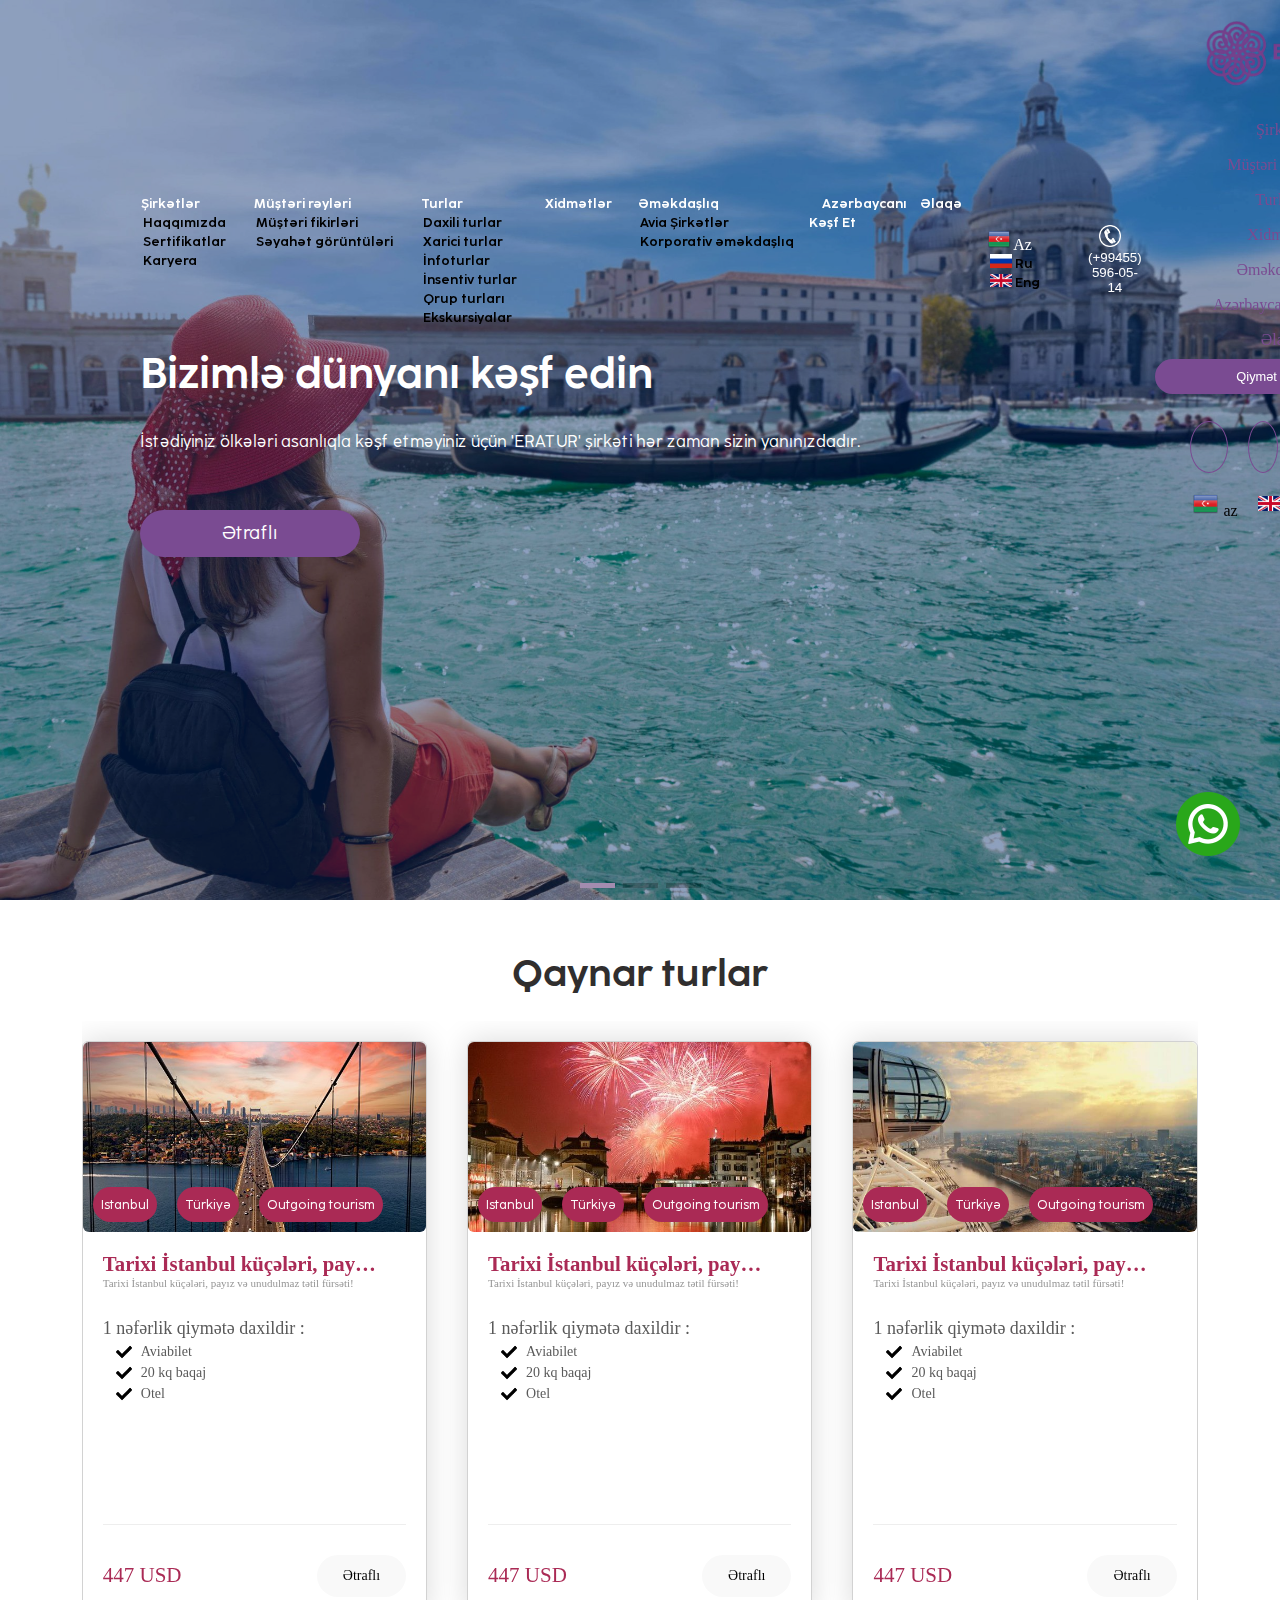
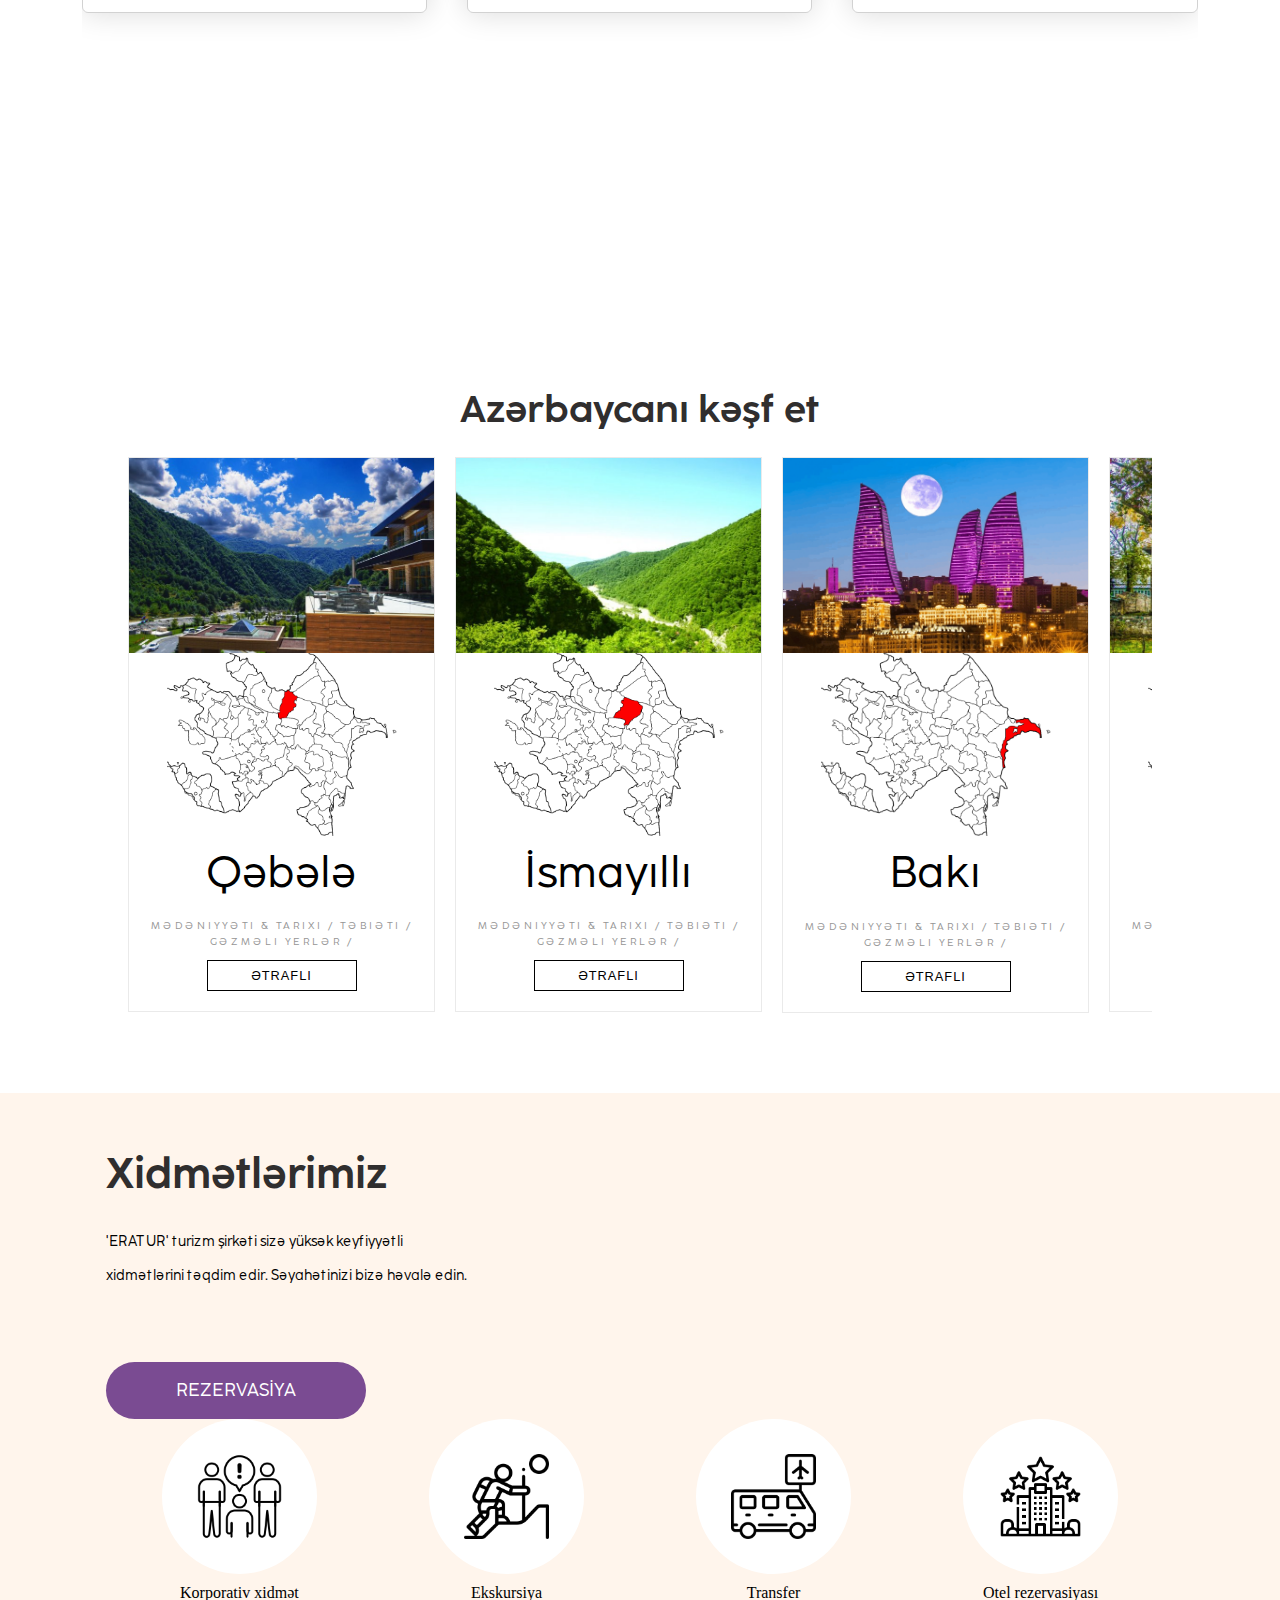
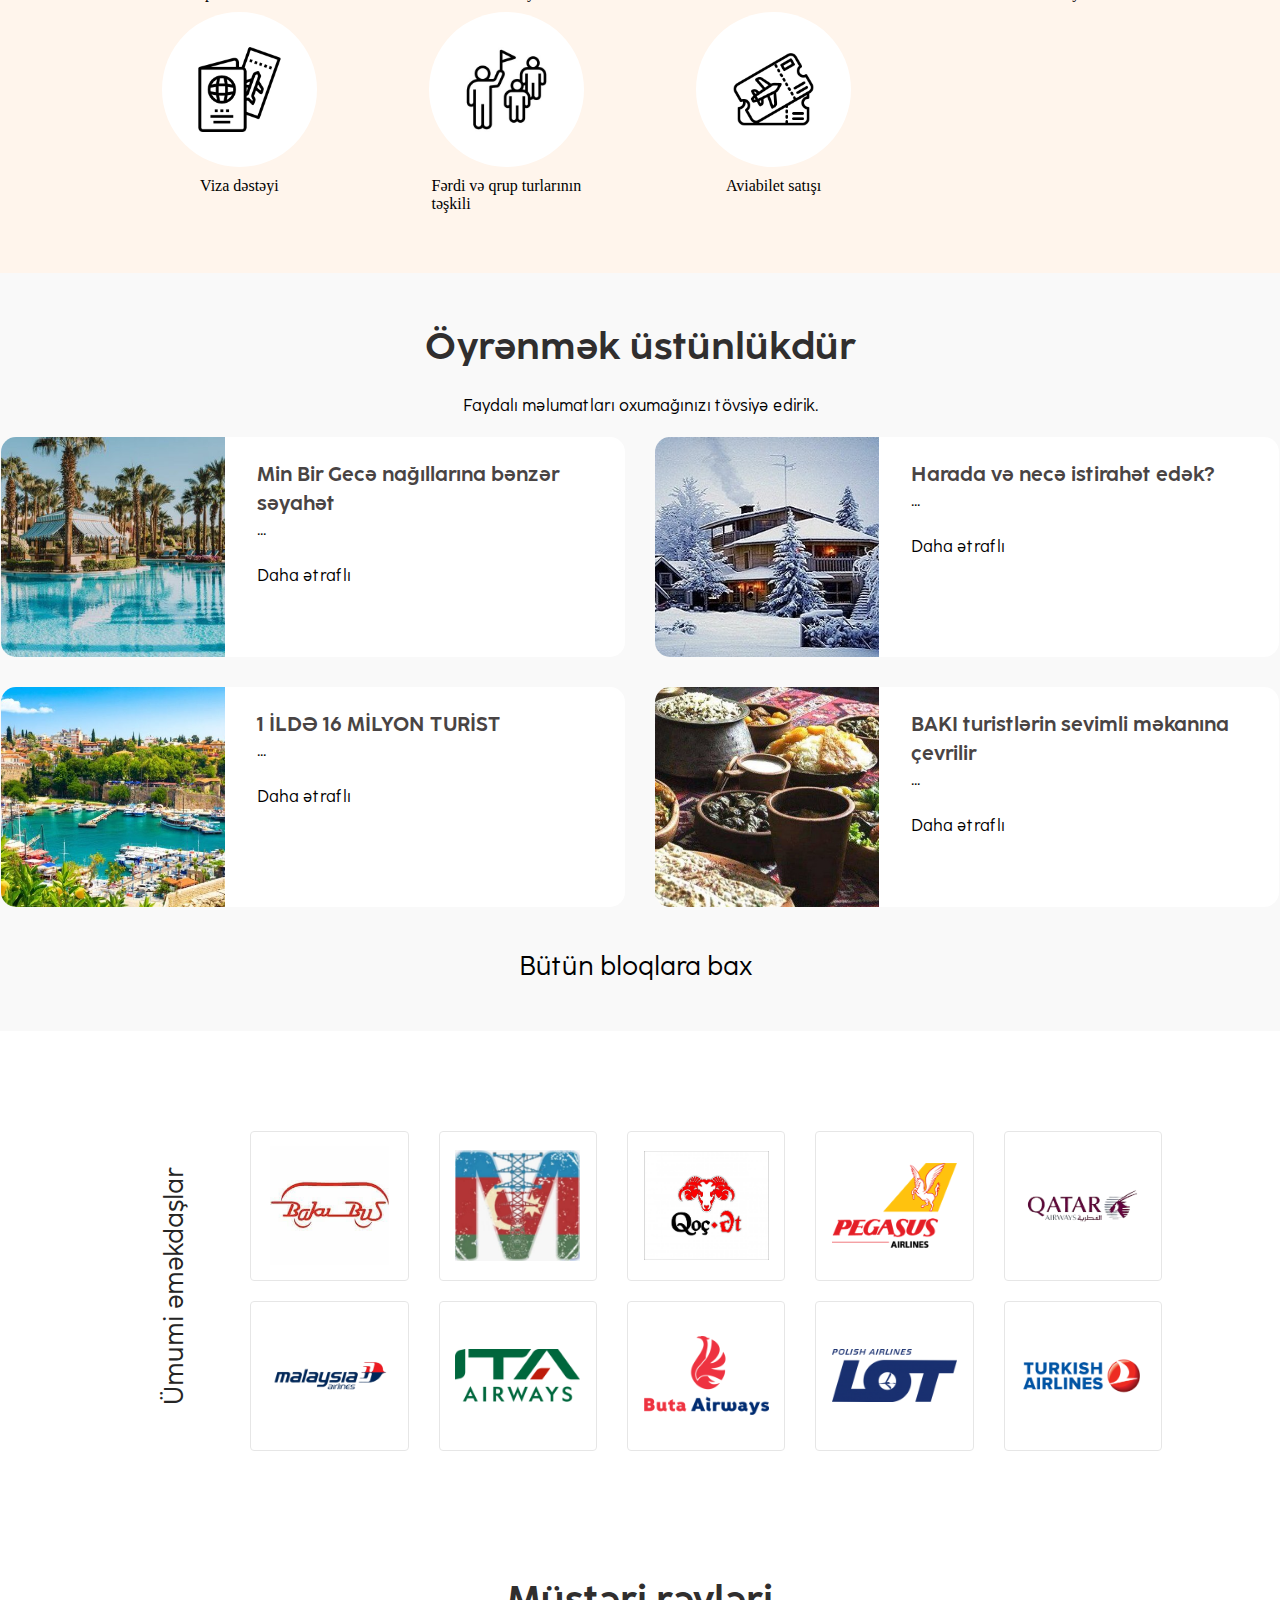
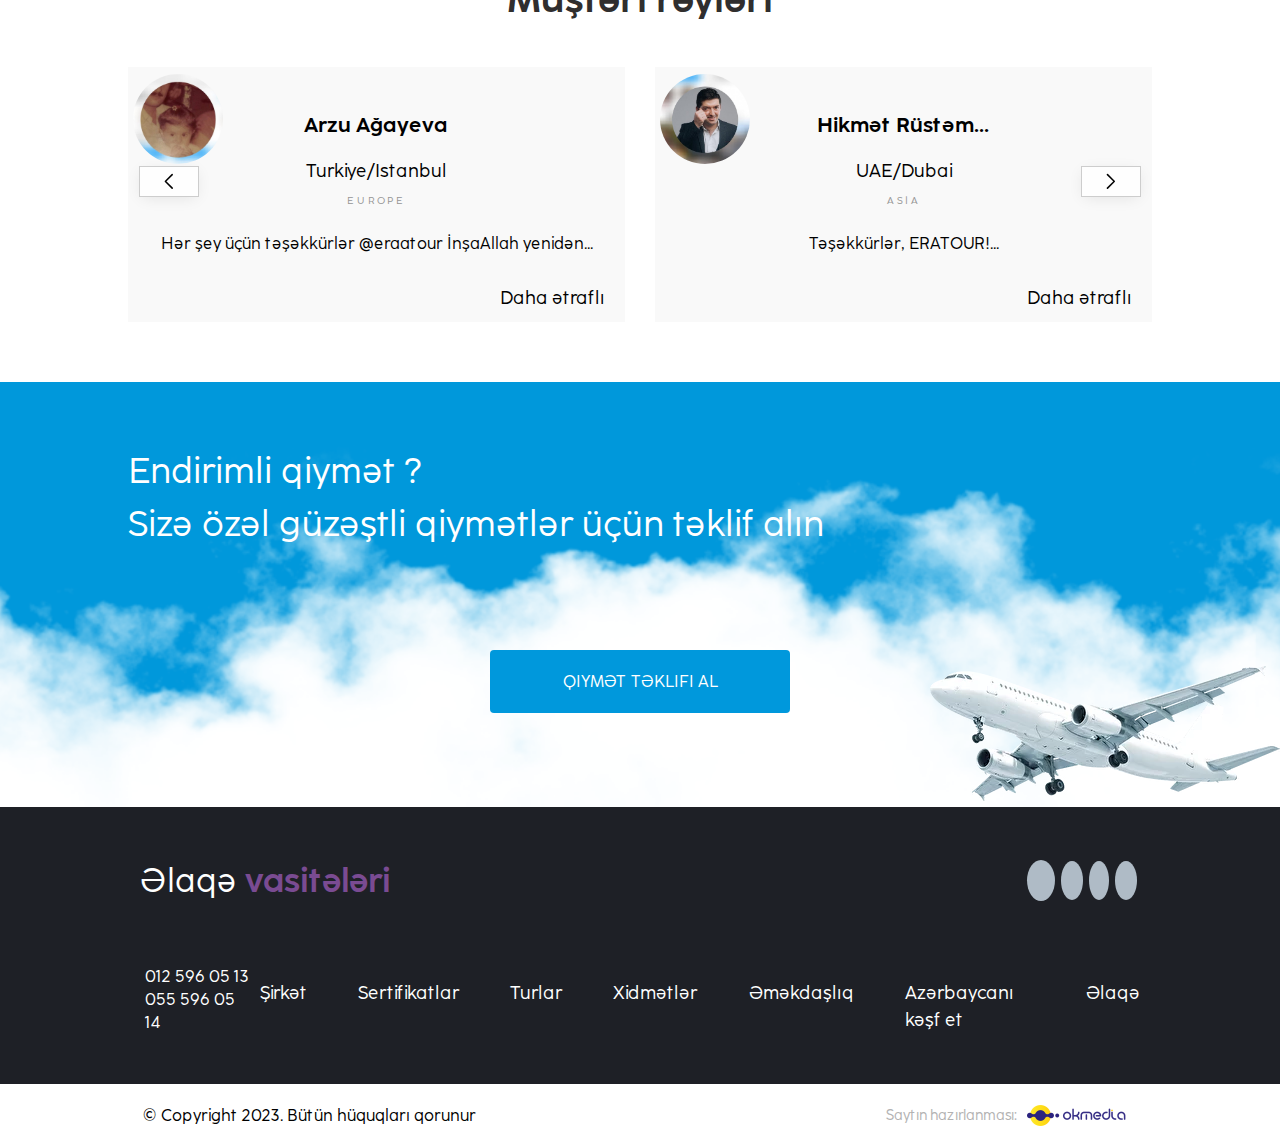
==== commit 34e1190f: "fix2" ====
--- a/index.htm
+++ b/index.htm
@@ -237,9 +237,9 @@
 
 			<div class="swiper-pagination"></div>
 		</div>
-		<div class="airplane">
+		<!-- <div class="airplane">
 			<img src="img/airplane.png" alt="təyyare">
-		</div>
+		</div> -->
 	</header>
 
 	<main>
--- a/css/style.css
+++ b/css/style.css
@@ -4,13 +4,14 @@
 }
 
 body {
-    overflow-x: hidden;
-}
-
+    overflow-x: hidden !important;
+}
+
+html,
 header,
 main,
 footer {
-    overflow: hidden;
+    overflow-x: hidden;
 }
 
 nav {
@@ -245,7 +246,7 @@
 
 .airplane {
     position: absolute;
-    right: -300px;
+    right: 0px;
     bottom: -300px;
     animation: headerAnimation 9s infinite;
     z-index: 99;
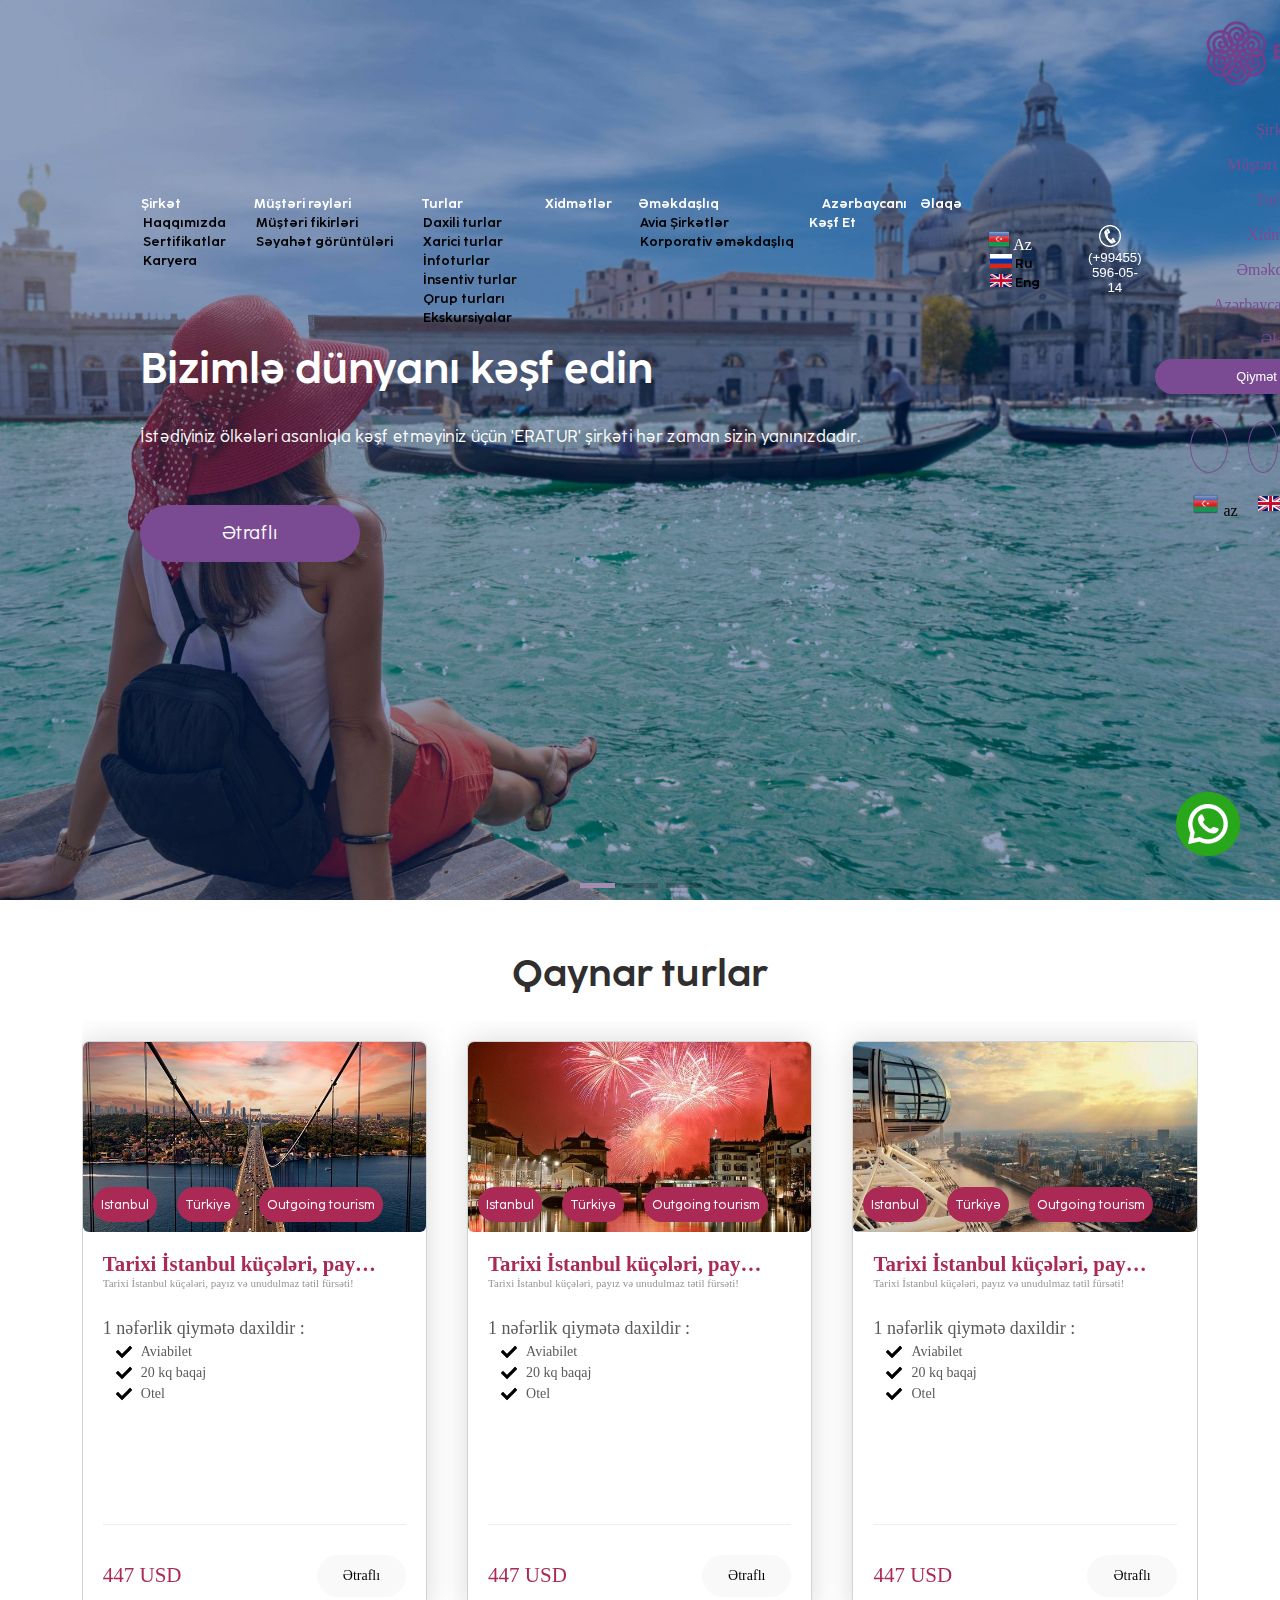
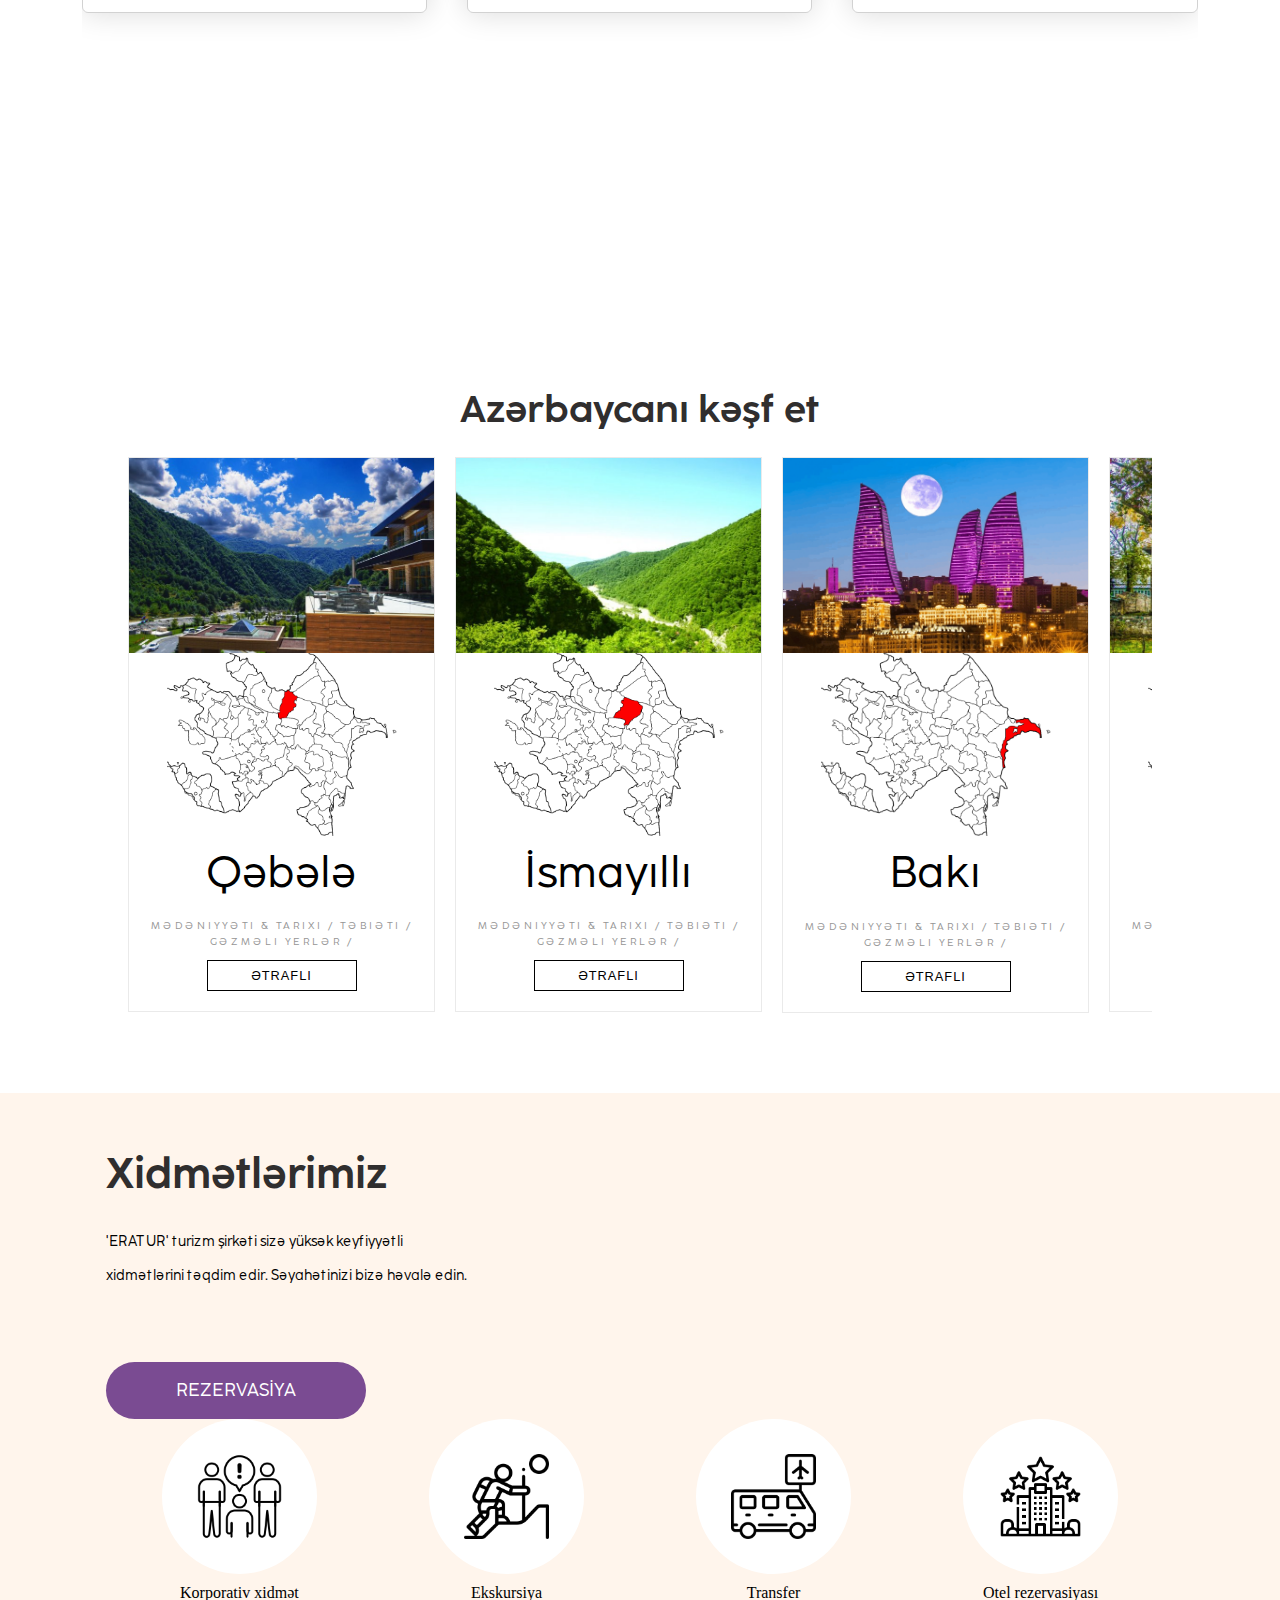
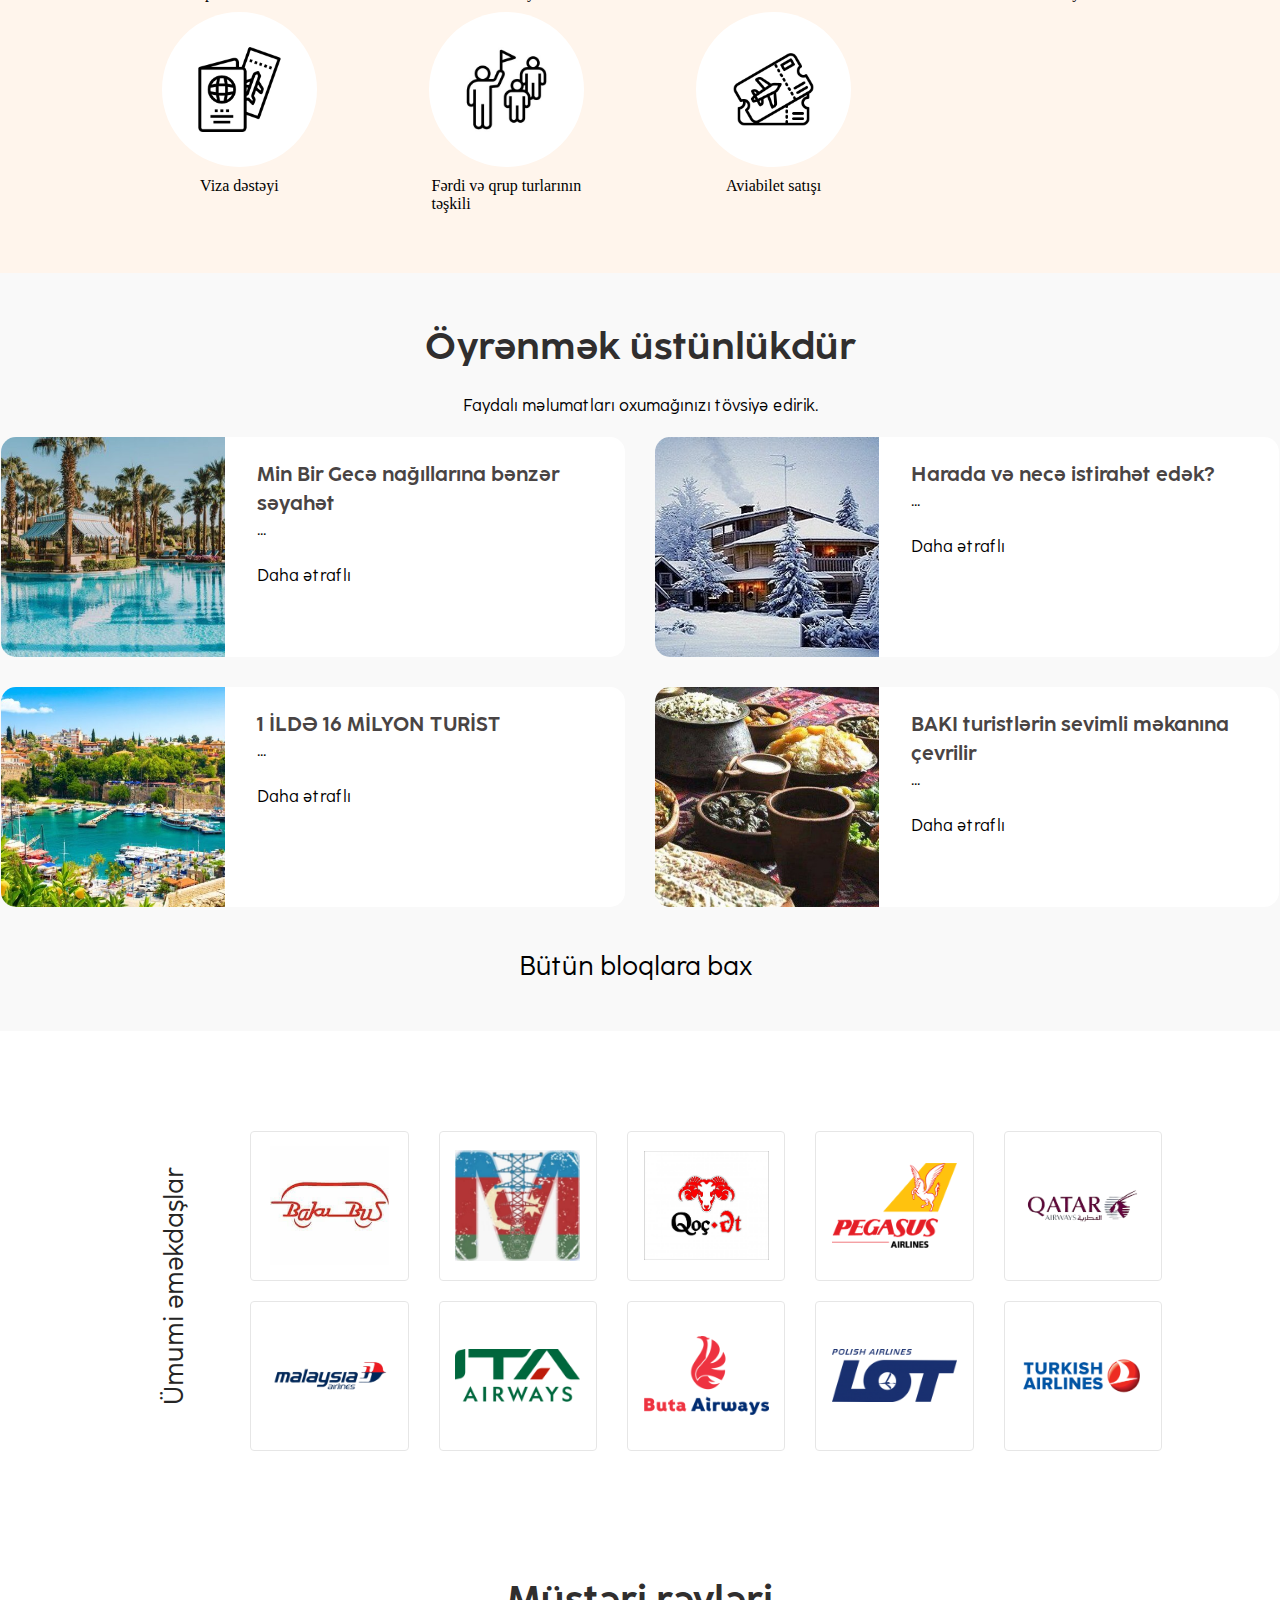
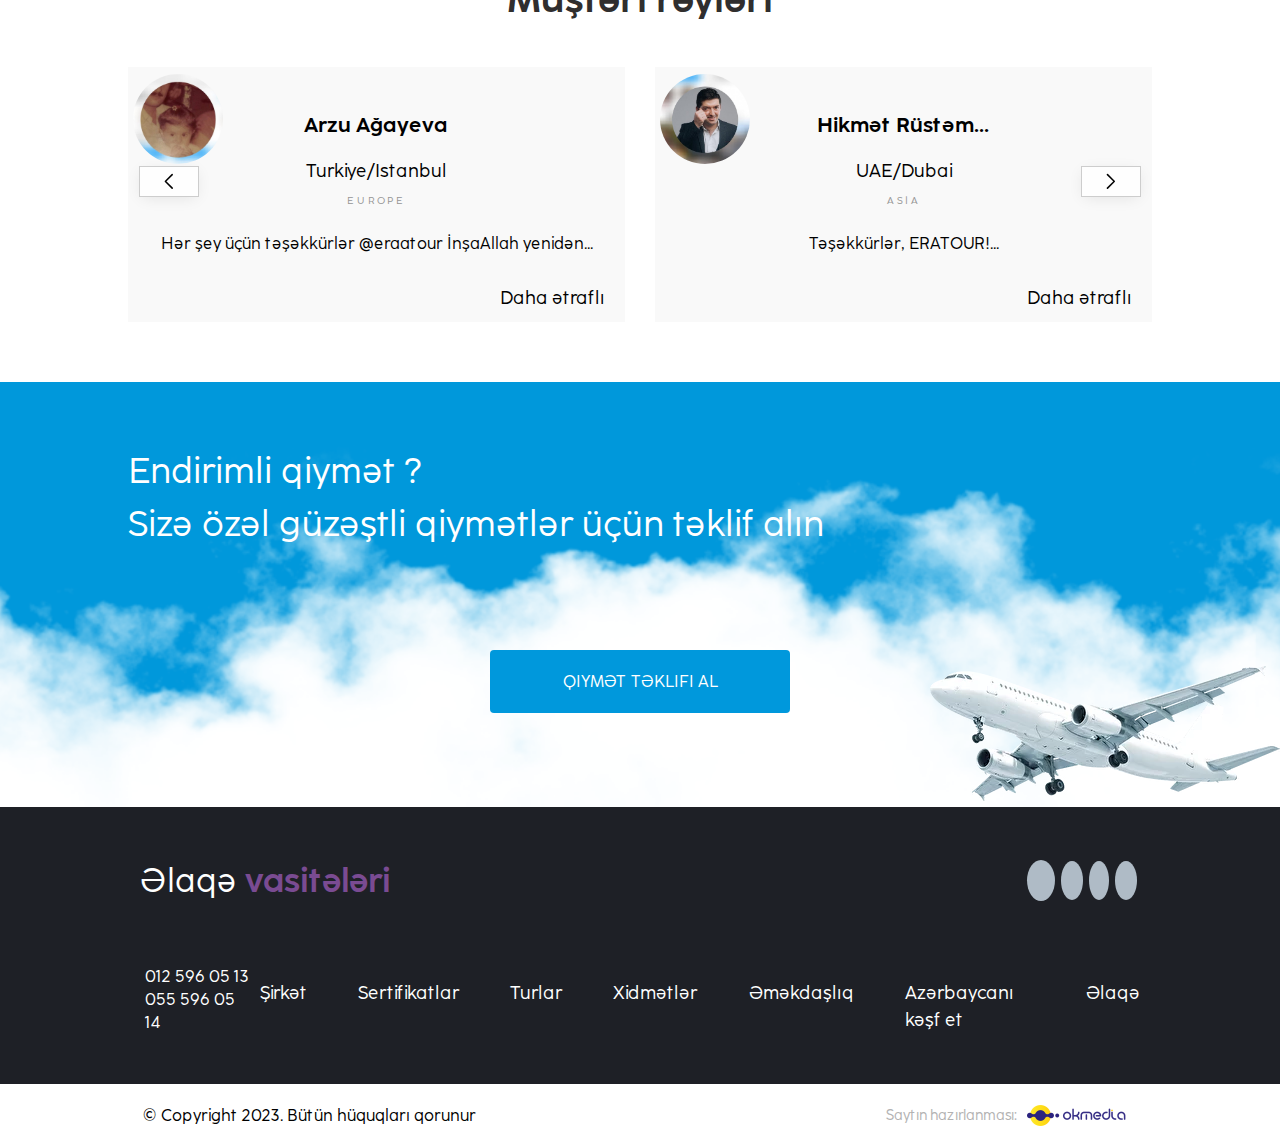
==== commit d7194330: "fix5" ====
--- a/index.htm
+++ b/index.htm
@@ -31,7 +31,7 @@
 				<div id="menu1">
 					<div class="dropdown">
 						<a href="#" id="menuElem" class="menuItem" data-mdb-toggle="dropdown"
-							aria-expanded="false">Şirkətlər</a>
+							aria-expanded="false">Şirkət</a>
 						<ul class="dropdown-menu" aria-labelledby="dropdownMenuButton">
 							<li><a class="dropdown-item" href="#">Haqqımızda</a></li>
 							<li><a class="dropdown-item" href="#">Sertifikatlar</a></li>
@@ -237,9 +237,9 @@
 
 			<div class="swiper-pagination"></div>
 		</div>
-		<!-- <div class="airplane">
+		<div class="airplane">
 			<img src="img/airplane.png" alt="təyyare">
-		</div> -->
+		</div>
 	</header>
 
 	<main>
--- a/css/style.css
+++ b/css/style.css
@@ -6,12 +6,21 @@
 body {
     overflow-x: hidden !important;
 }
+
+a {text-decoration: none !important;}
 
 html,
 header,
 main,
 footer {
     overflow-x: hidden;
+}
+
+header{
+    width: 100%;
+    height: 100vh;
+    overflow: hidden;
+    position: relative;
 }
 
 nav {
@@ -94,7 +103,7 @@
     cursor: pointer;
     background: #7a4b92;
     width: 220px;
-    padding: 10px 15px;
+    padding: 15px 15px;
     border-radius: 30px;
     color: white;
     text-align: center;
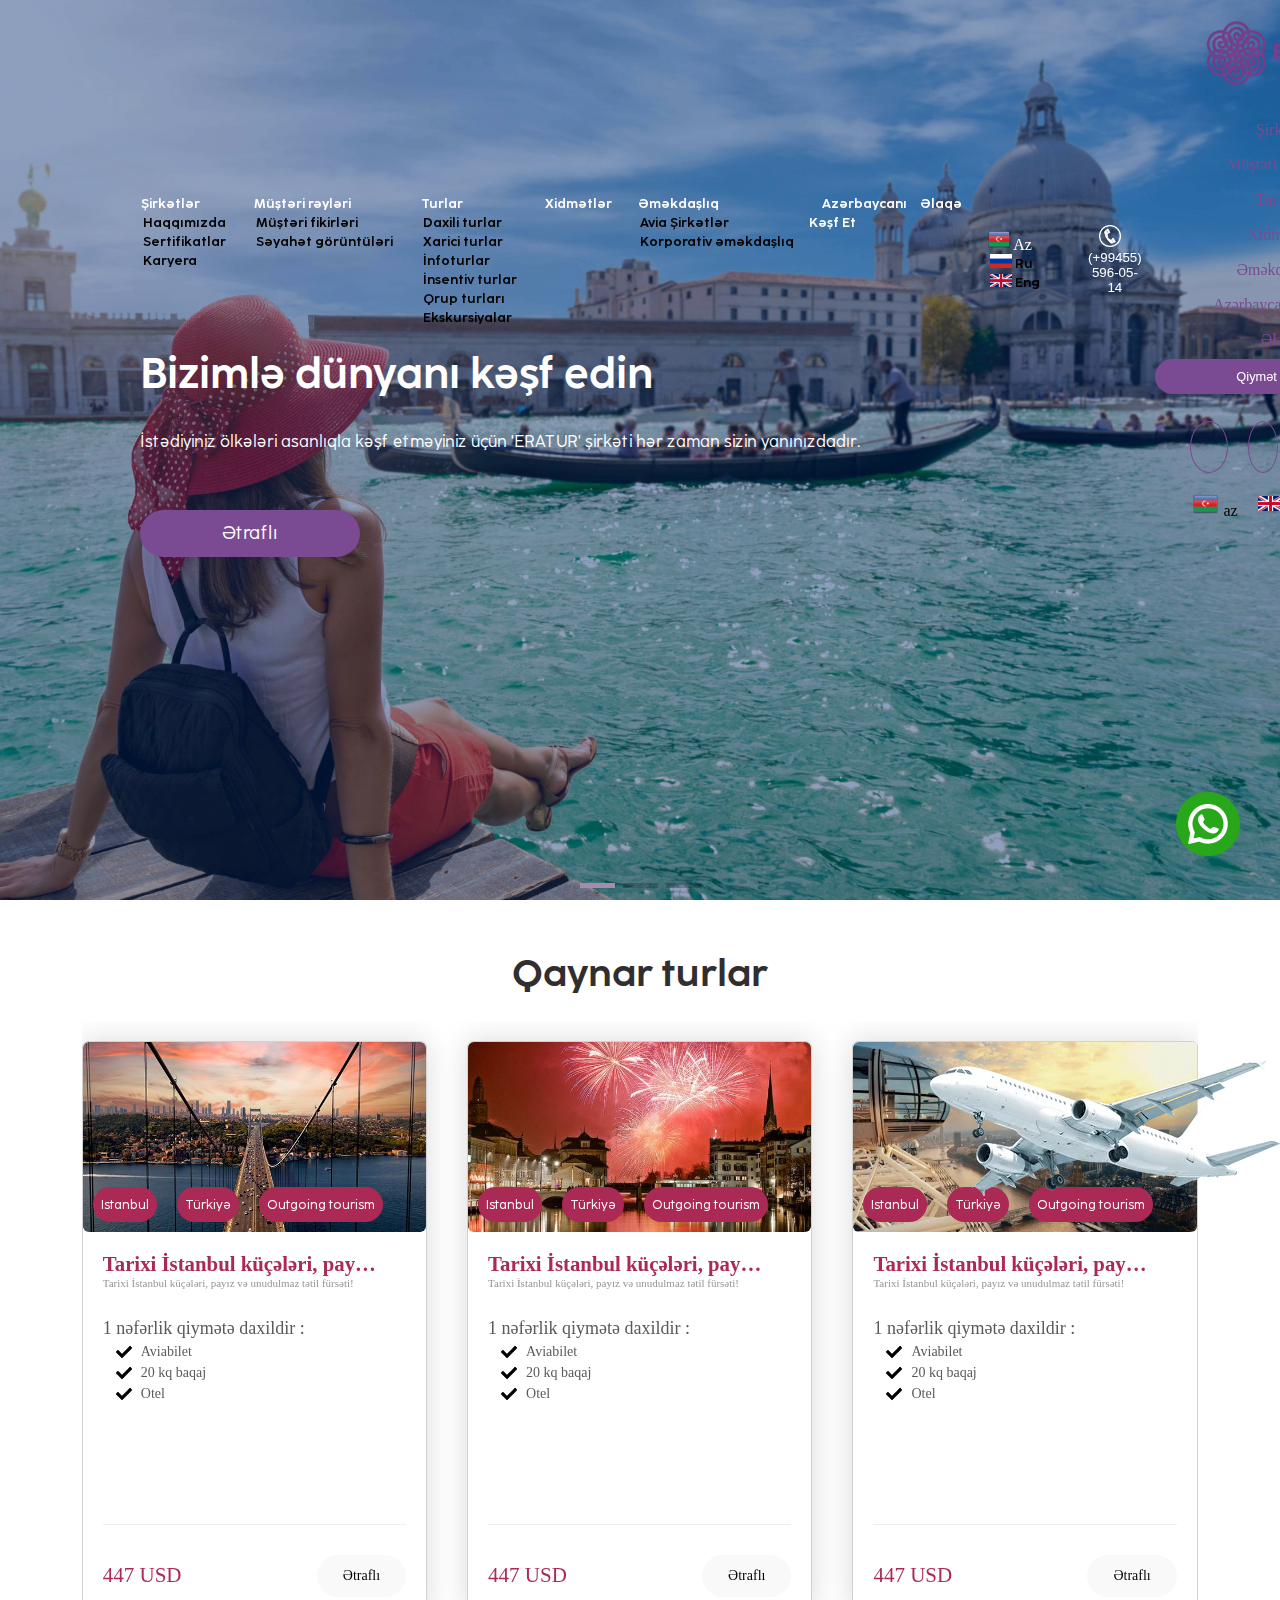
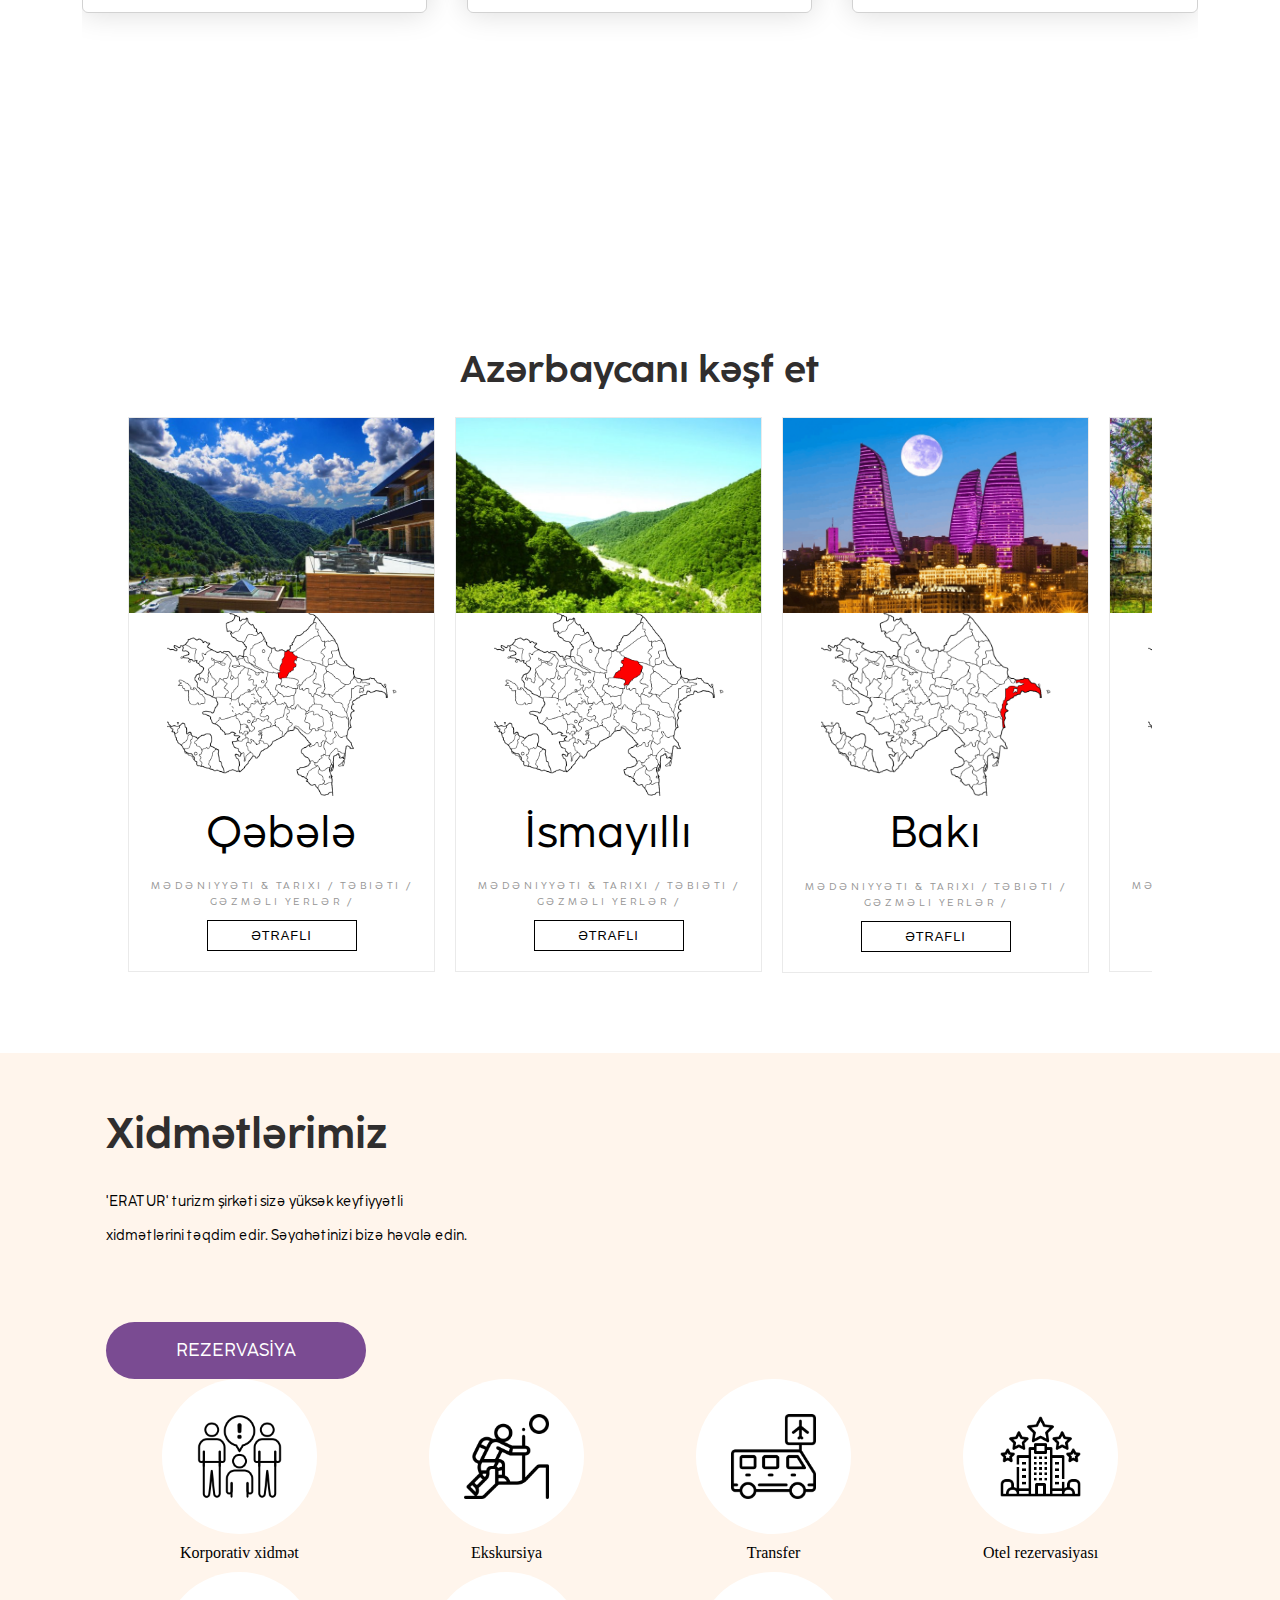
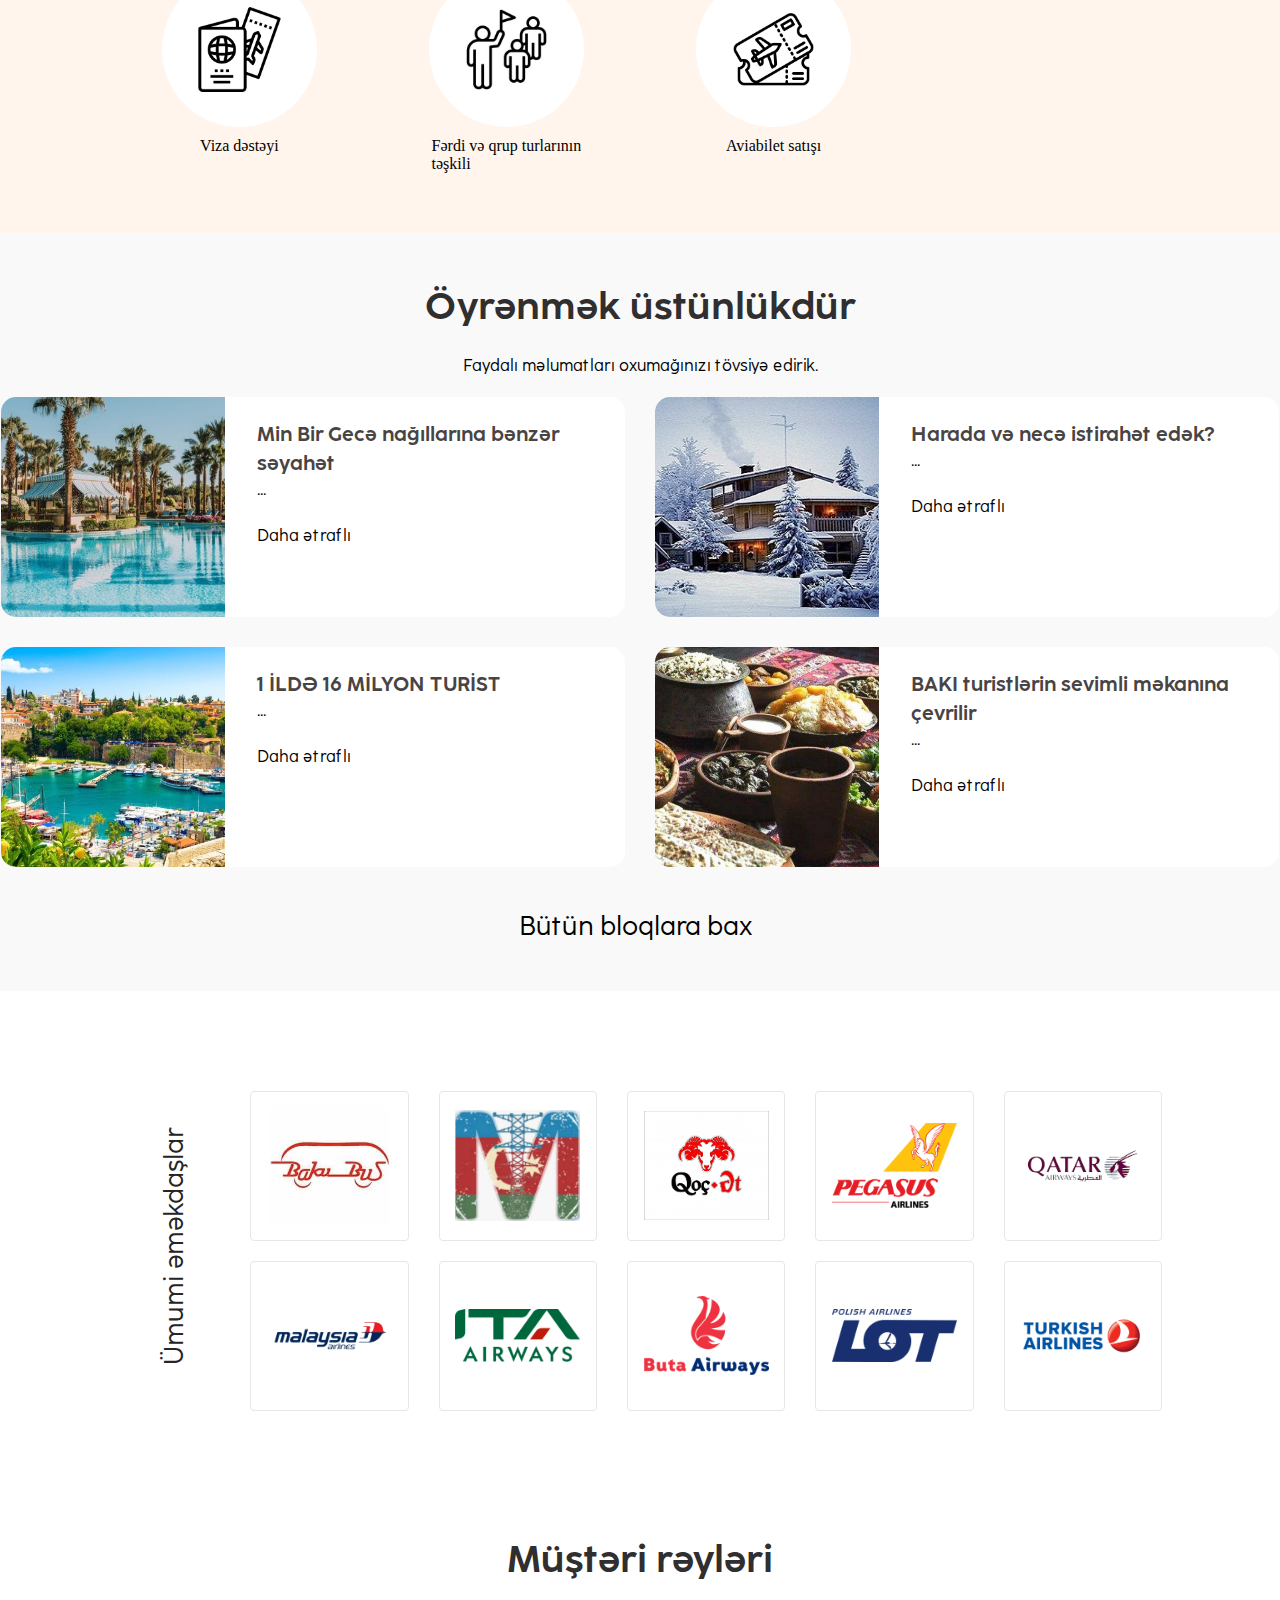
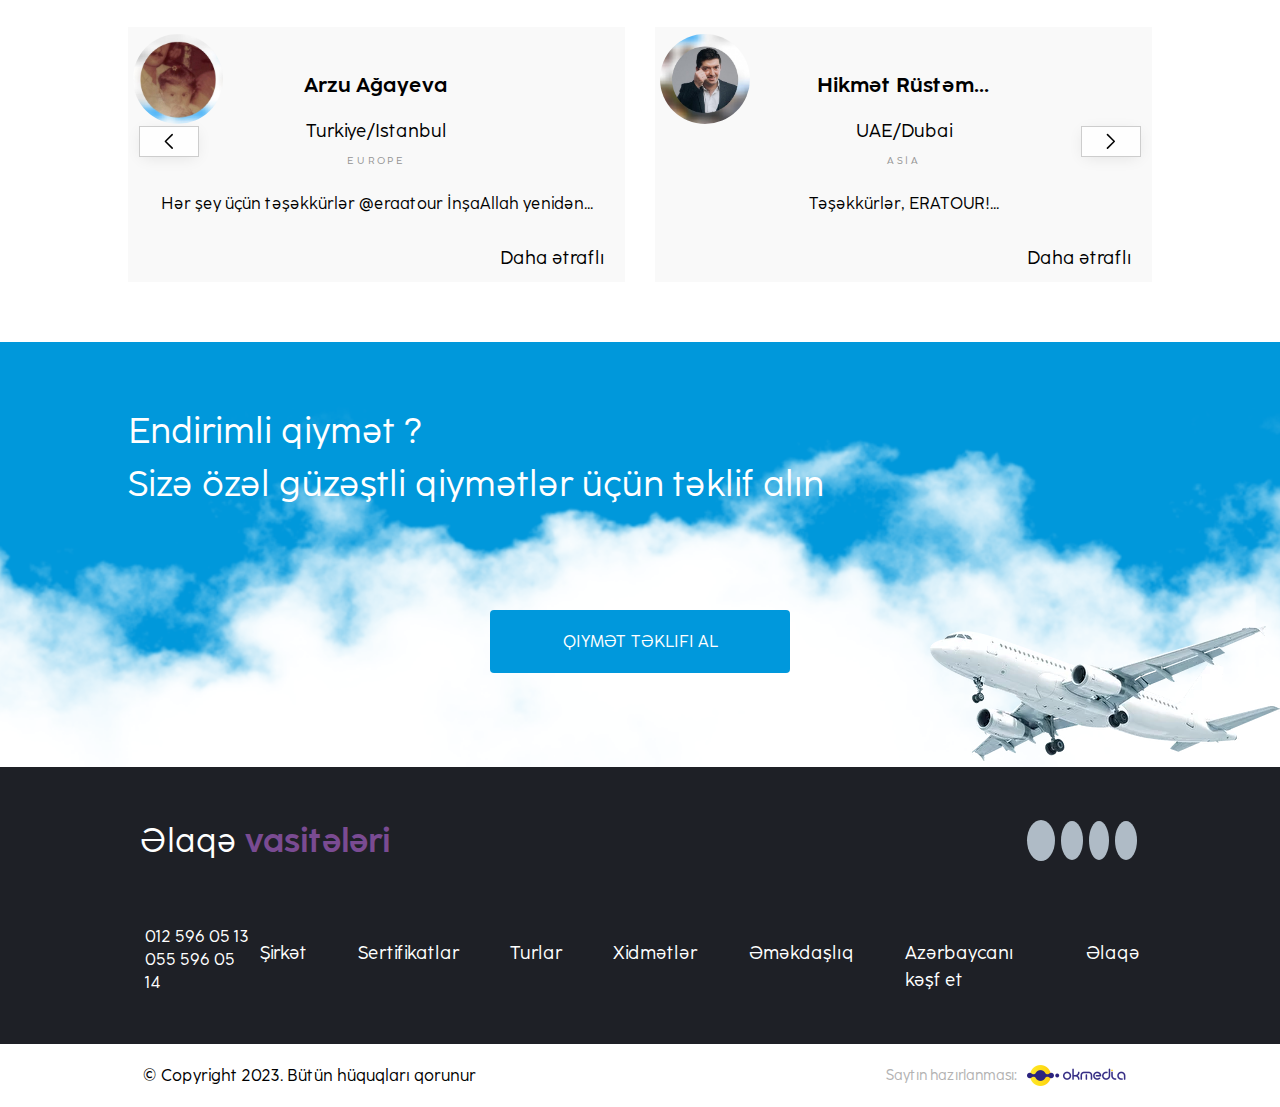
==== commit 945cf912: "Headerdeki slideri mainin icine dasidim" ====
--- a/index.htm
+++ b/index.htm
@@ -21,9 +21,6 @@
 
 <body>
 	<header>
-		<audio id="ses">
-			<source src="img/xumaritBrat.ogg" type="audio/ogg">
-		</audio>
 		<nav>
 			<div class="container">
 				<a href="#" id="logo"><img src="img/ERATUR-logo-yeni1.png" alt="Sayt Logo" /></a>
@@ -31,7 +28,7 @@
 				<div id="menu1">
 					<div class="dropdown">
 						<a href="#" id="menuElem" class="menuItem" data-mdb-toggle="dropdown"
-							aria-expanded="false">Şirkət</a>
+							aria-expanded="false">Şirkətlər</a>
 						<ul class="dropdown-menu" aria-labelledby="dropdownMenuButton">
 							<li><a class="dropdown-item" href="#">Haqqımızda</a></li>
 							<li><a class="dropdown-item" href="#">Sertifikatlar</a></li>
@@ -181,68 +178,72 @@
 				</div>
 			</div>
 		</nav>
-		<div class="swiper mySwiper">
-			<div class="swiper-wrapper">
-				<div class="swiper-slide">
-					<div class="gradient">
-						<div class="container">
-							<div class="sliderContent">
-								<h1>Bizimlə dünyanı kəşf edin</h1>
-								<p>
-									İstədiyiniz ölkələri asanlıqla kəşf etməyiniz üçün 'ERATUR' şirkəti hər zaman sizin
-									yanınızdadır.
-								</p>
-								<a href="/xarici-turlar/" class="slider-btn">Ətraflı
-									<i class="fas fa-angle-double-right" aria-hidden="true"></i>
-								</a>
-							</div>
-						</div>
-					</div>
-					<img src="img/8accb0d1d716949b020c15d1d7978ae1.jpg" alt="">
-
-				</div>
-				<div class="swiper-slide">
-					<div class="gradient">
-						<div class="container">
-							<div class="sliderContent">
-								<h1>Təbiətin gözəlliyindən həzz alın</h1>
-								<p>
-									Möhtəşəm təbiəti ilə məşhur ölkə seçimində sizə kömək edəcəyik.
-								</p>
-								<a href="/xarici-turlar/" class="slider-btn">Ətraflı
-									<i class="fas fa-angle-double-right" aria-hidden="true"></i>
-								</a>
-							</div>
-						</div>
-					</div>
-					<img src="img/slider-1.png" alt="">
-				</div>
-				<div class="swiper-slide">
-					<div class="gradient">
-						<div class="container">
-							<div class="sliderContent">
-								<h1>Sən xəyal et, biz reallaşdıraq</h1>
-								<p>
-									Avropanın istənilən ölkəsinə viza dəstəyi.
-								</p>
-								<a href="xarici-turlar/" class="slider-btn">Ətraflı
-									<i class="fas fa-angle-double-right" aria-hidden="true"></i>
-								</a>
-							</div>
-						</div>
-					</div>
-					<img src="img/slider-2.png" alt="">
-				</div>
-			</div>
-
-			<div class="swiper-pagination"></div>
-		</div>
-		<div class="airplane">
-			<img src="img/airplane.png" alt="təyyare">
-		</div>
+
 	</header>
 
 	<main>
+		<section class="headerSlider">
+			<div class="swiper mySwiper">
+				<div class="swiper-wrapper">
+					<div class="swiper-slide">
+						<div class="gradient">
+							<div class="container">
+								<div class="sliderContent">
+									<h1>Bizimlə dünyanı kəşf edin</h1>
+									<p>
+										İstədiyiniz ölkələri asanlıqla kəşf etməyiniz üçün 'ERATUR' şirkəti hər zaman
+										sizin
+										yanınızdadır.
+									</p>
+									<a href="/xarici-turlar/" class="slider-btn">Ətraflı
+										<i class="fas fa-angle-double-right" aria-hidden="true"></i>
+									</a>
+								</div>
+							</div>
+						</div>
+						<img src="img/8accb0d1d716949b020c15d1d7978ae1.jpg" alt="">
+
+					</div>
+					<div class="swiper-slide">
+						<div class="gradient">
+							<div class="container">
+								<div class="sliderContent">
+									<h1>Təbiətin gözəlliyindən həzz alın</h1>
+									<p>
+										Möhtəşəm təbiəti ilə məşhur ölkə seçimində sizə kömək edəcəyik.
+									</p>
+									<a href="/xarici-turlar/" class="slider-btn">Ətraflı
+										<i class="fas fa-angle-double-right" aria-hidden="true"></i>
+									</a>
+								</div>
+							</div>
+						</div>
+						<img src="img/slider-1.png" alt="">
+					</div>
+					<div class="swiper-slide">
+						<div class="gradient">
+							<div class="container">
+								<div class="sliderContent">
+									<h1>Sən xəyal et, biz reallaşdıraq</h1>
+									<p>
+										Avropanın istənilən ölkəsinə viza dəstəyi.
+									</p>
+									<a href="xarici-turlar/" class="slider-btn">Ətraflı
+										<i class="fas fa-angle-double-right" aria-hidden="true"></i>
+									</a>
+								</div>
+							</div>
+						</div>
+						<img src="img/slider-2.png" alt="">
+					</div>
+				</div>
+
+				<div class="swiper-pagination"></div>
+			</div>
+			<div class="airplane">
+				<img src="img/airplane.png" alt="təyyare">
+			</div>
+		</section>
 		<section class="tours">
 			<div class="container2">
 				<h2>Qaynar turlar</h2>
--- a/css/style.css
+++ b/css/style.css
@@ -18,7 +18,7 @@
 
 header{
     width: 100%;
-    height: 100vh;
+    /* height: 100vh; */
     overflow: hidden;
     position: relative;
 }
@@ -103,7 +103,7 @@
     cursor: pointer;
     background: #7a4b92;
     width: 220px;
-    padding: 15px 15px;
+    padding: 10px 15px;
     border-radius: 30px;
     color: white;
     text-align: center;
@@ -994,7 +994,7 @@
     }
 
     .discover {
-        padding: 60px 0 80px 0;
+        padding: 20px 0 80px 0;
     }
 
     .partner {
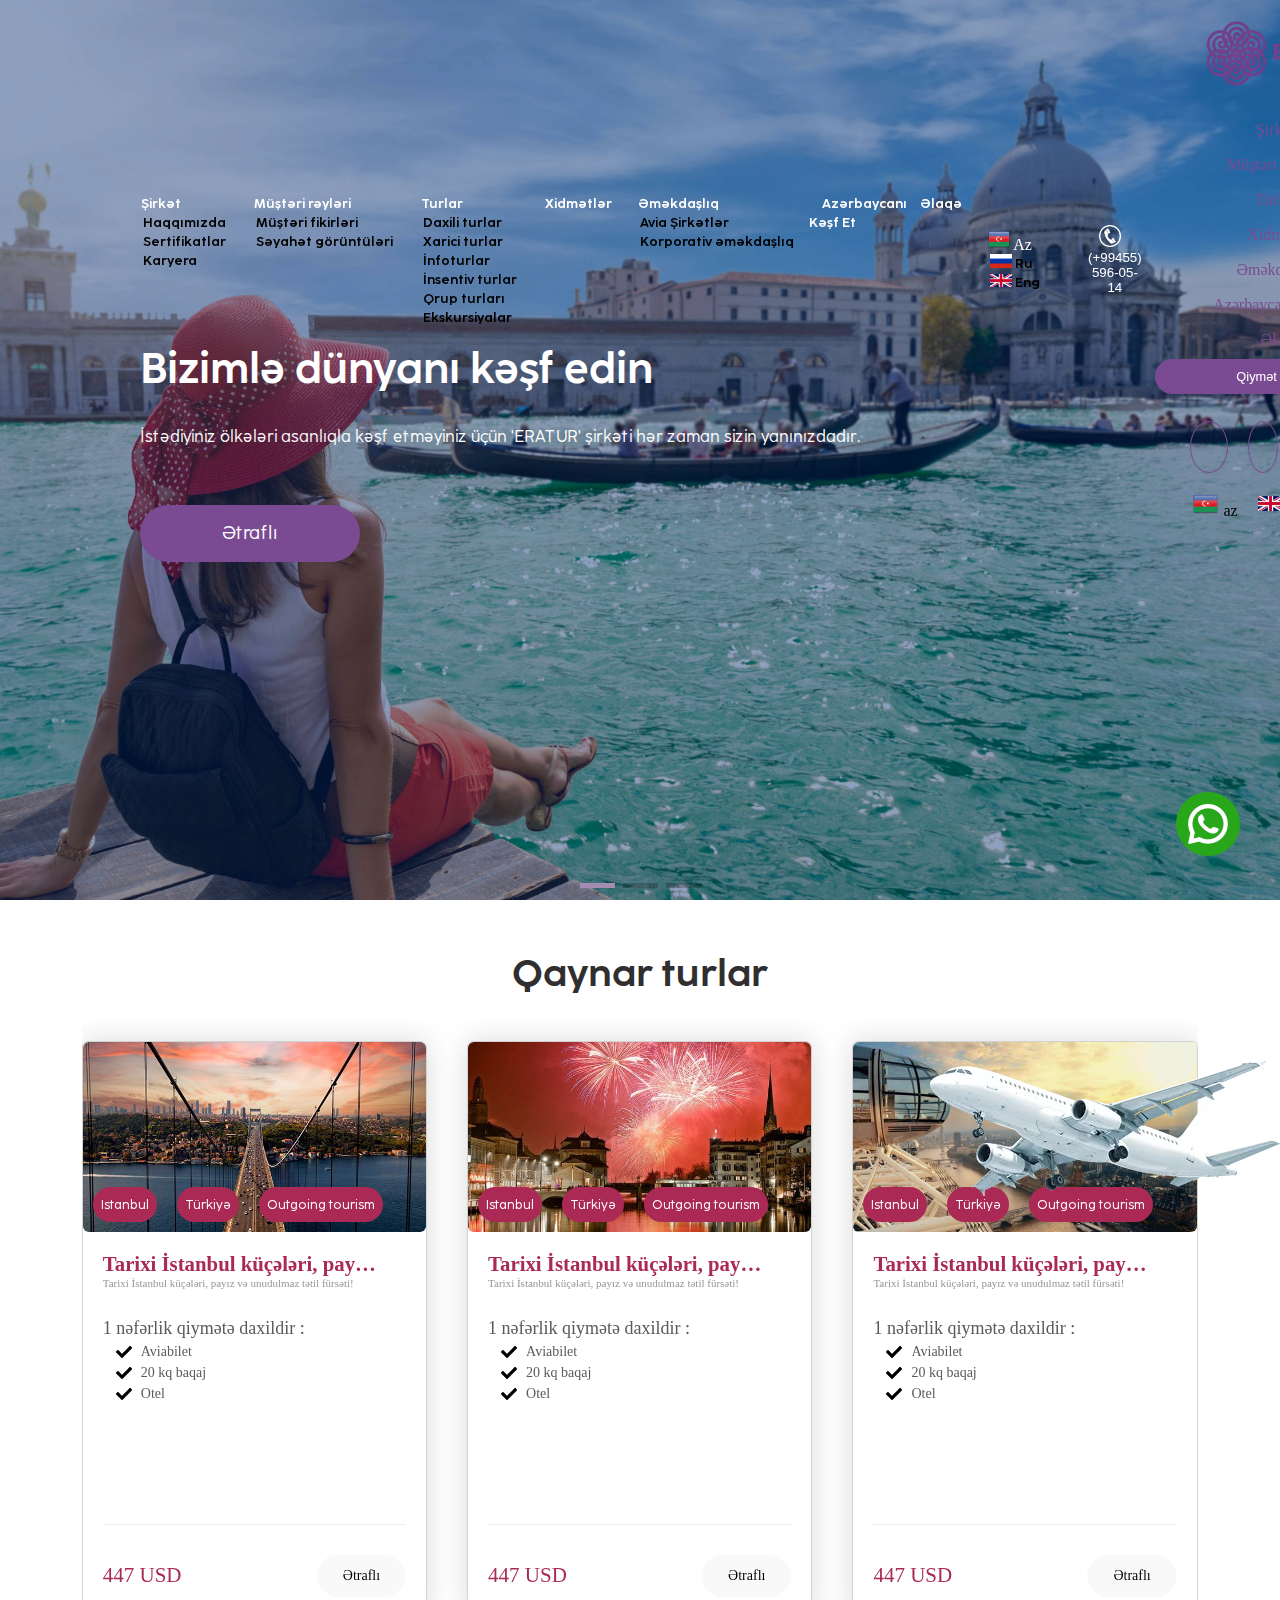
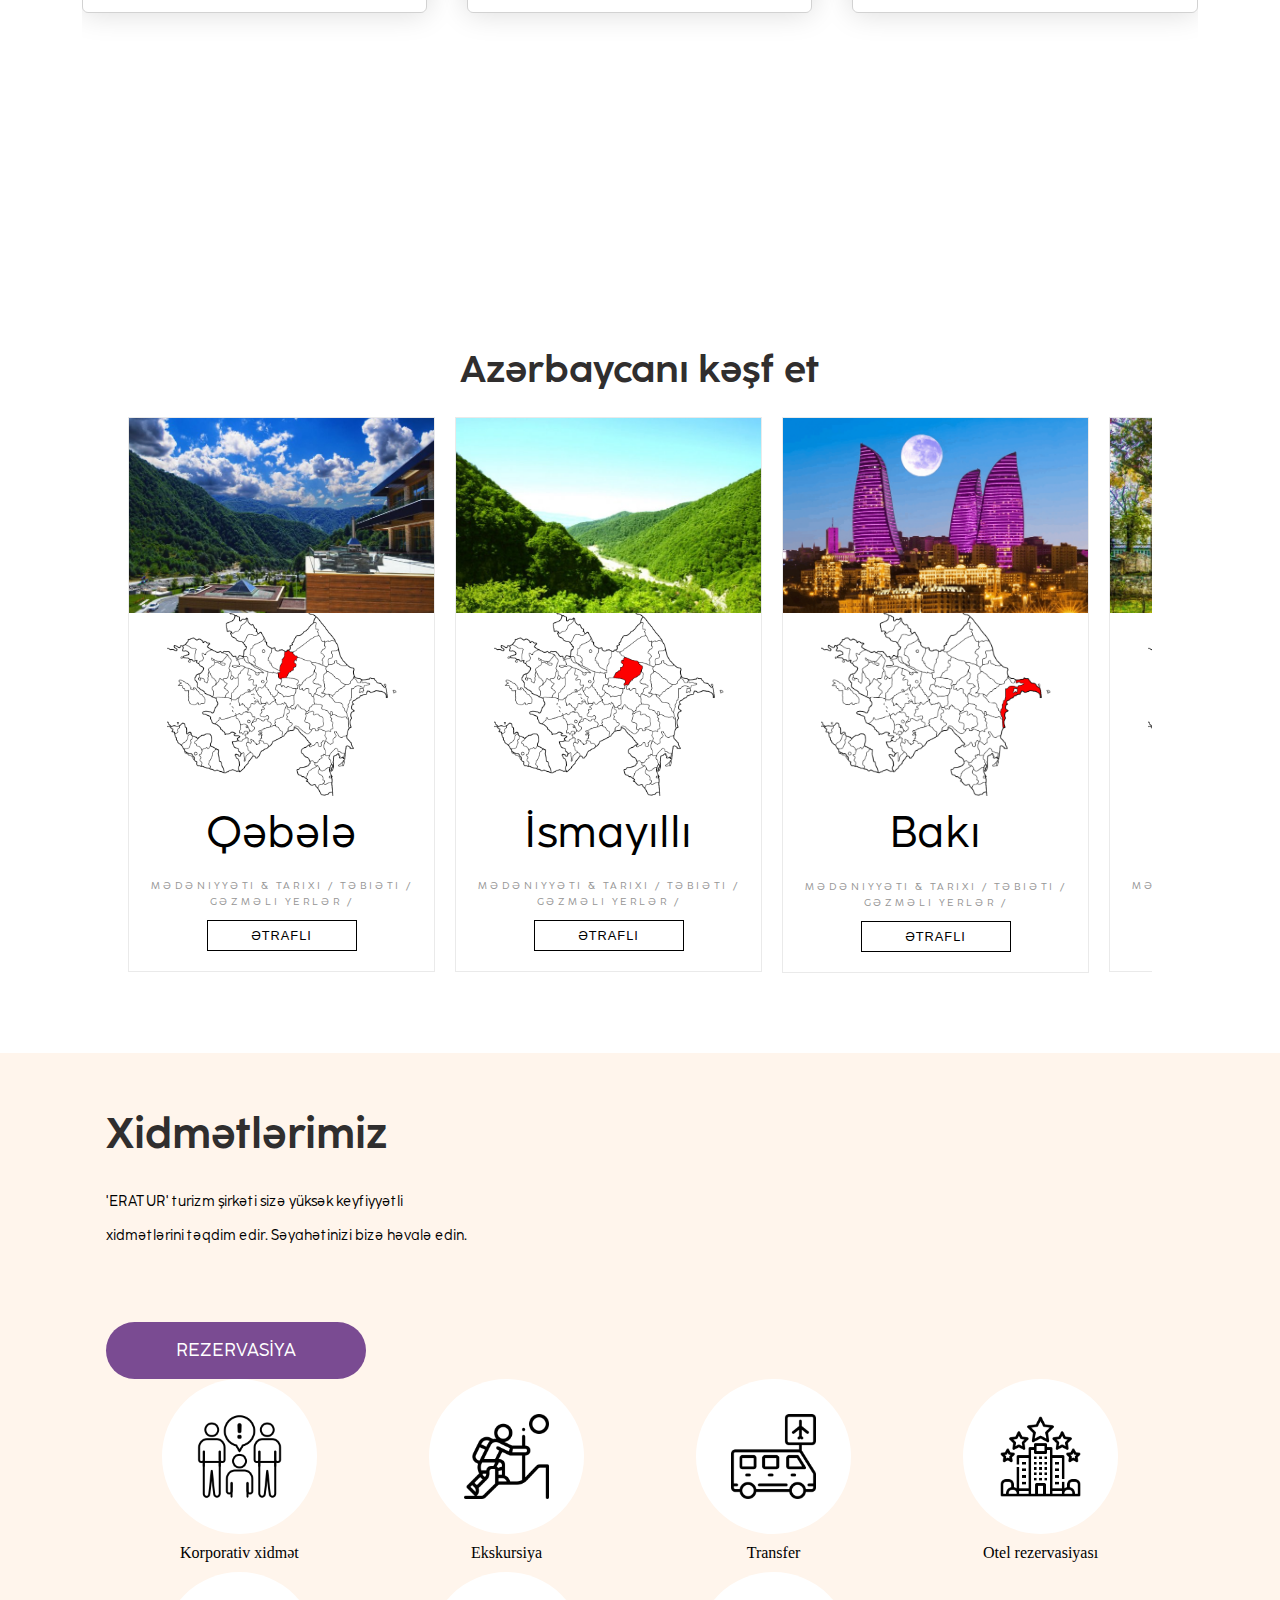
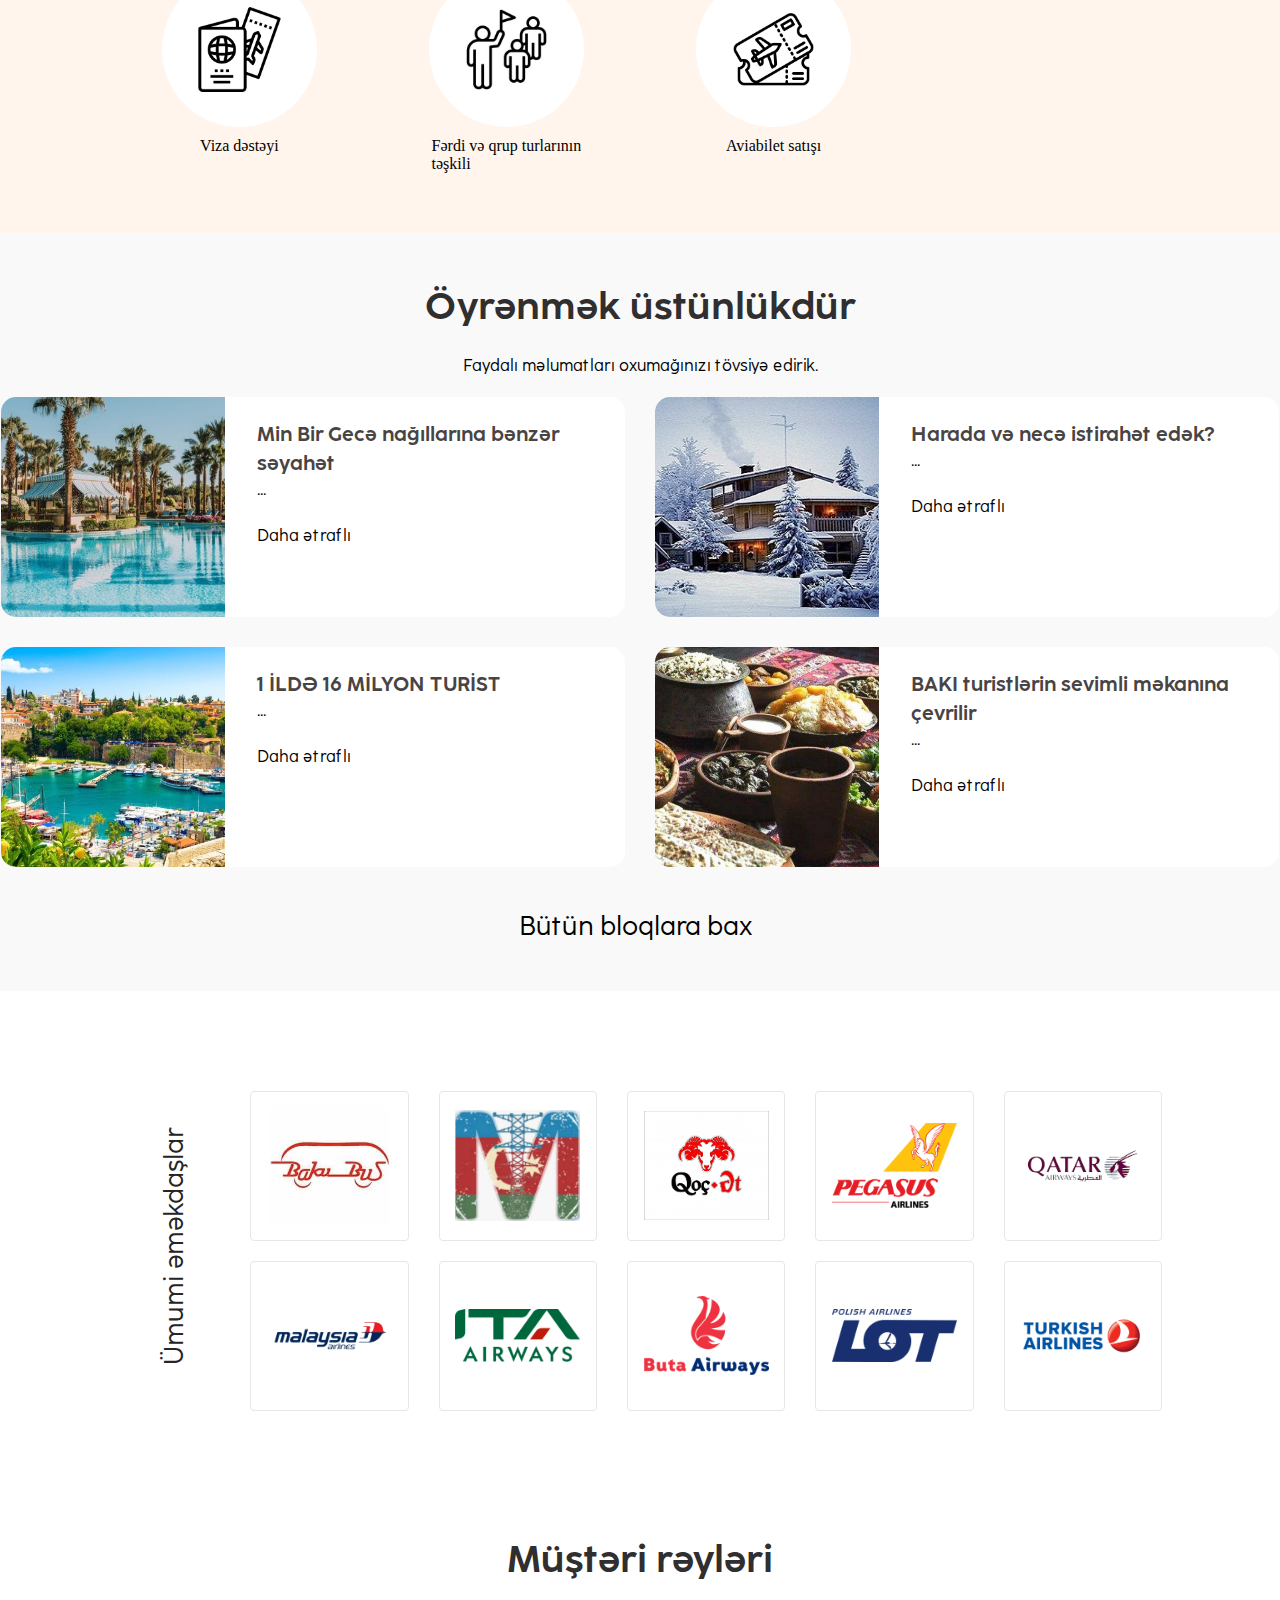
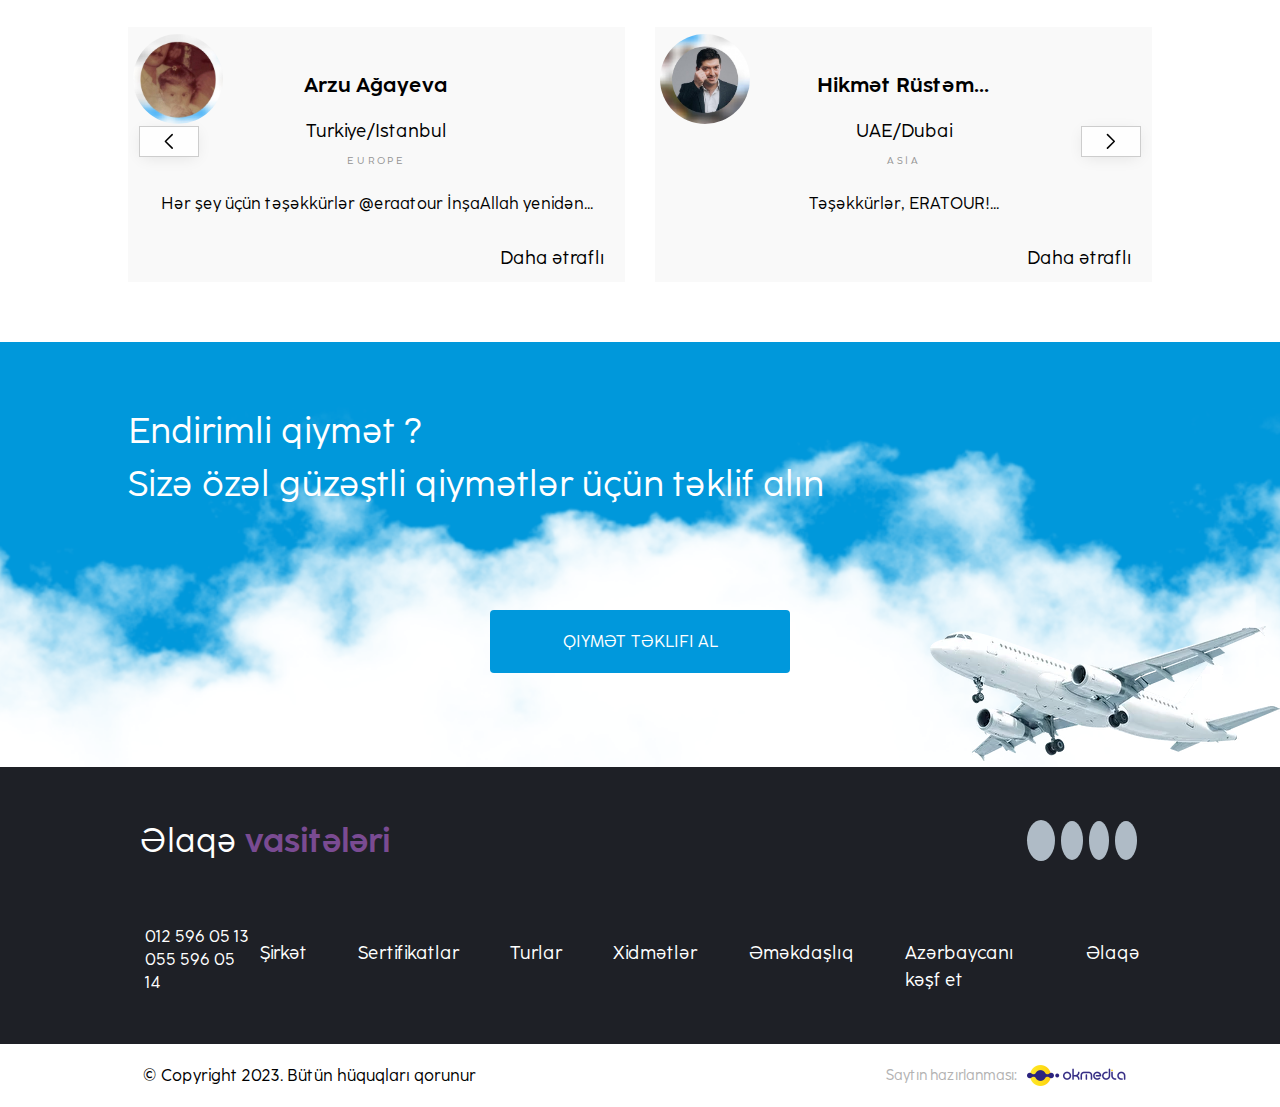
==== commit 204183cc: "Merge branch 'main' of https://github.com/xezernn/Eratur" ====
--- a/index.htm
+++ b/index.htm
@@ -28,7 +28,7 @@
 				<div id="menu1">
 					<div class="dropdown">
 						<a href="#" id="menuElem" class="menuItem" data-mdb-toggle="dropdown"
-							aria-expanded="false">Şirkətlər</a>
+							aria-expanded="false">Şirkət</a>
 						<ul class="dropdown-menu" aria-labelledby="dropdownMenuButton">
 							<li><a class="dropdown-item" href="#">Haqqımızda</a></li>
 							<li><a class="dropdown-item" href="#">Sertifikatlar</a></li>
--- a/css/style.css
+++ b/css/style.css
@@ -103,7 +103,7 @@
     cursor: pointer;
     background: #7a4b92;
     width: 220px;
-    padding: 10px 15px;
+    padding: 15px 15px;
     border-radius: 30px;
     color: white;
     text-align: center;
